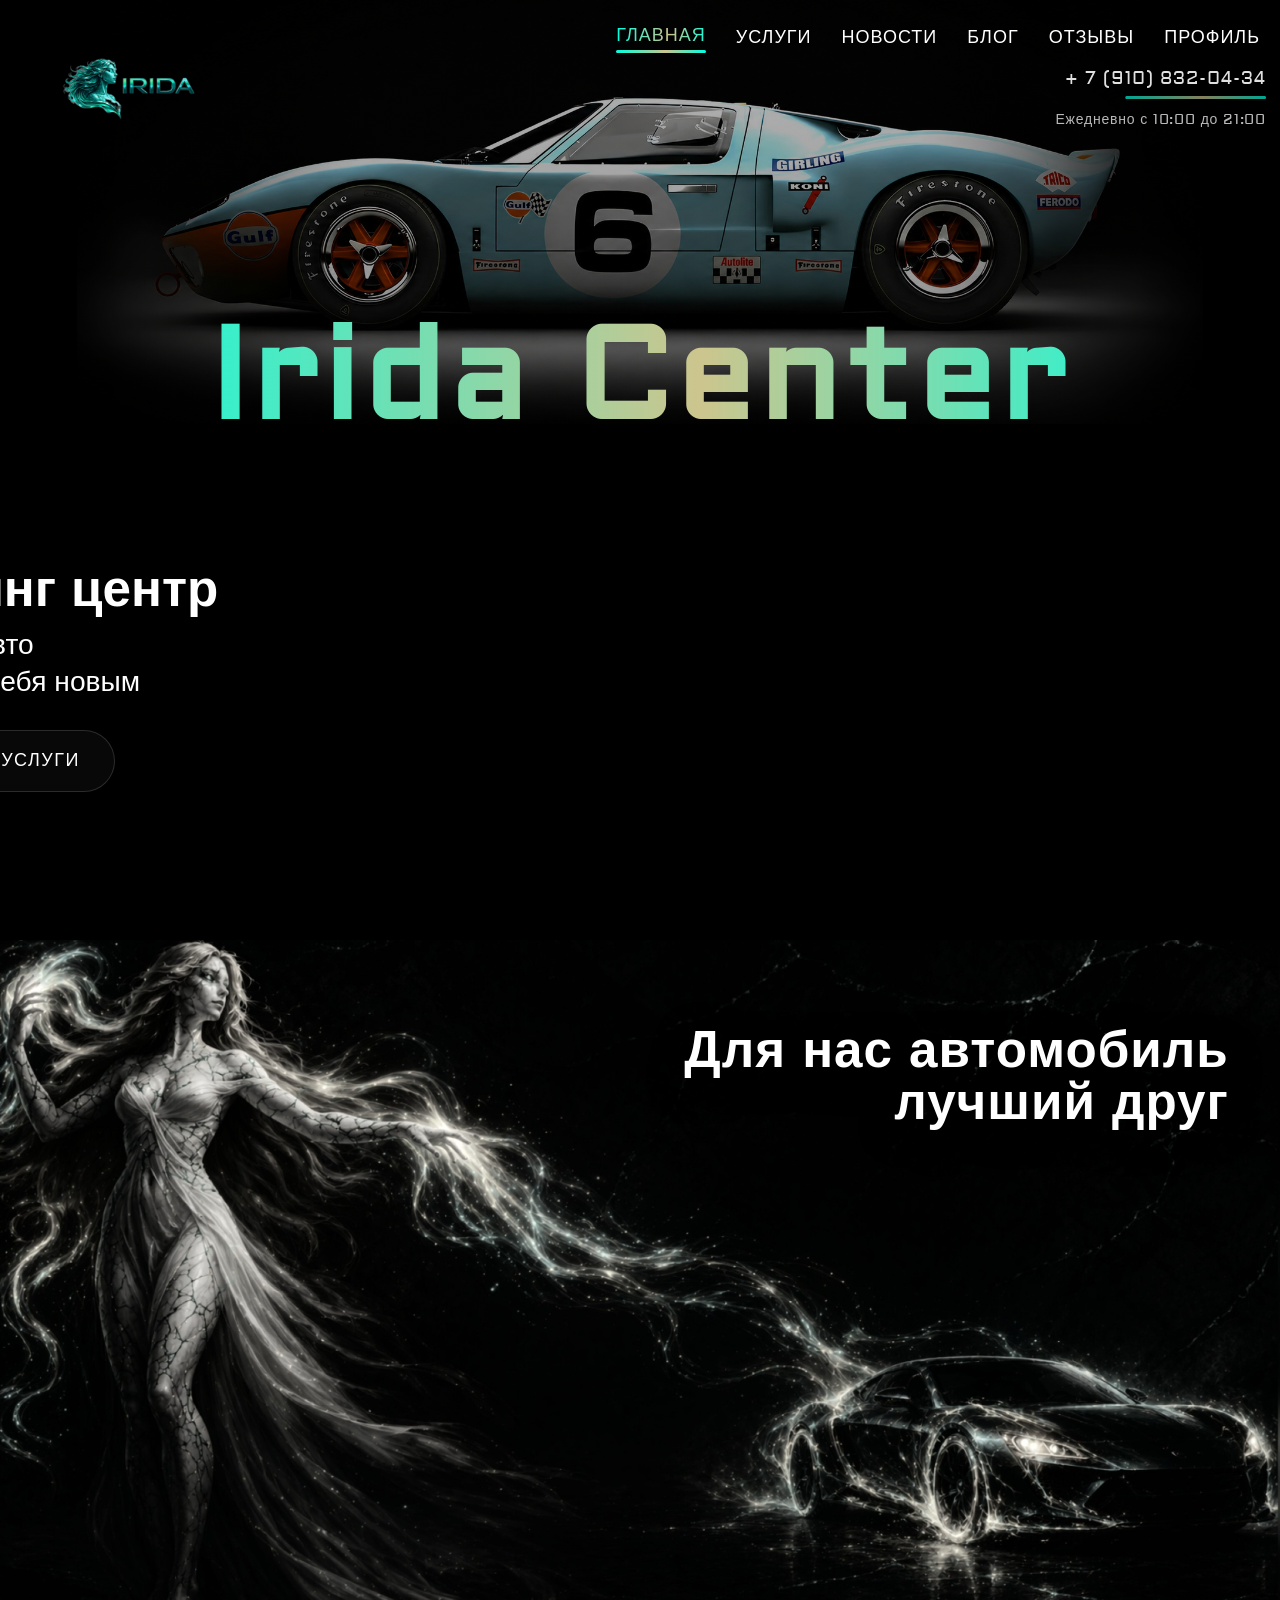
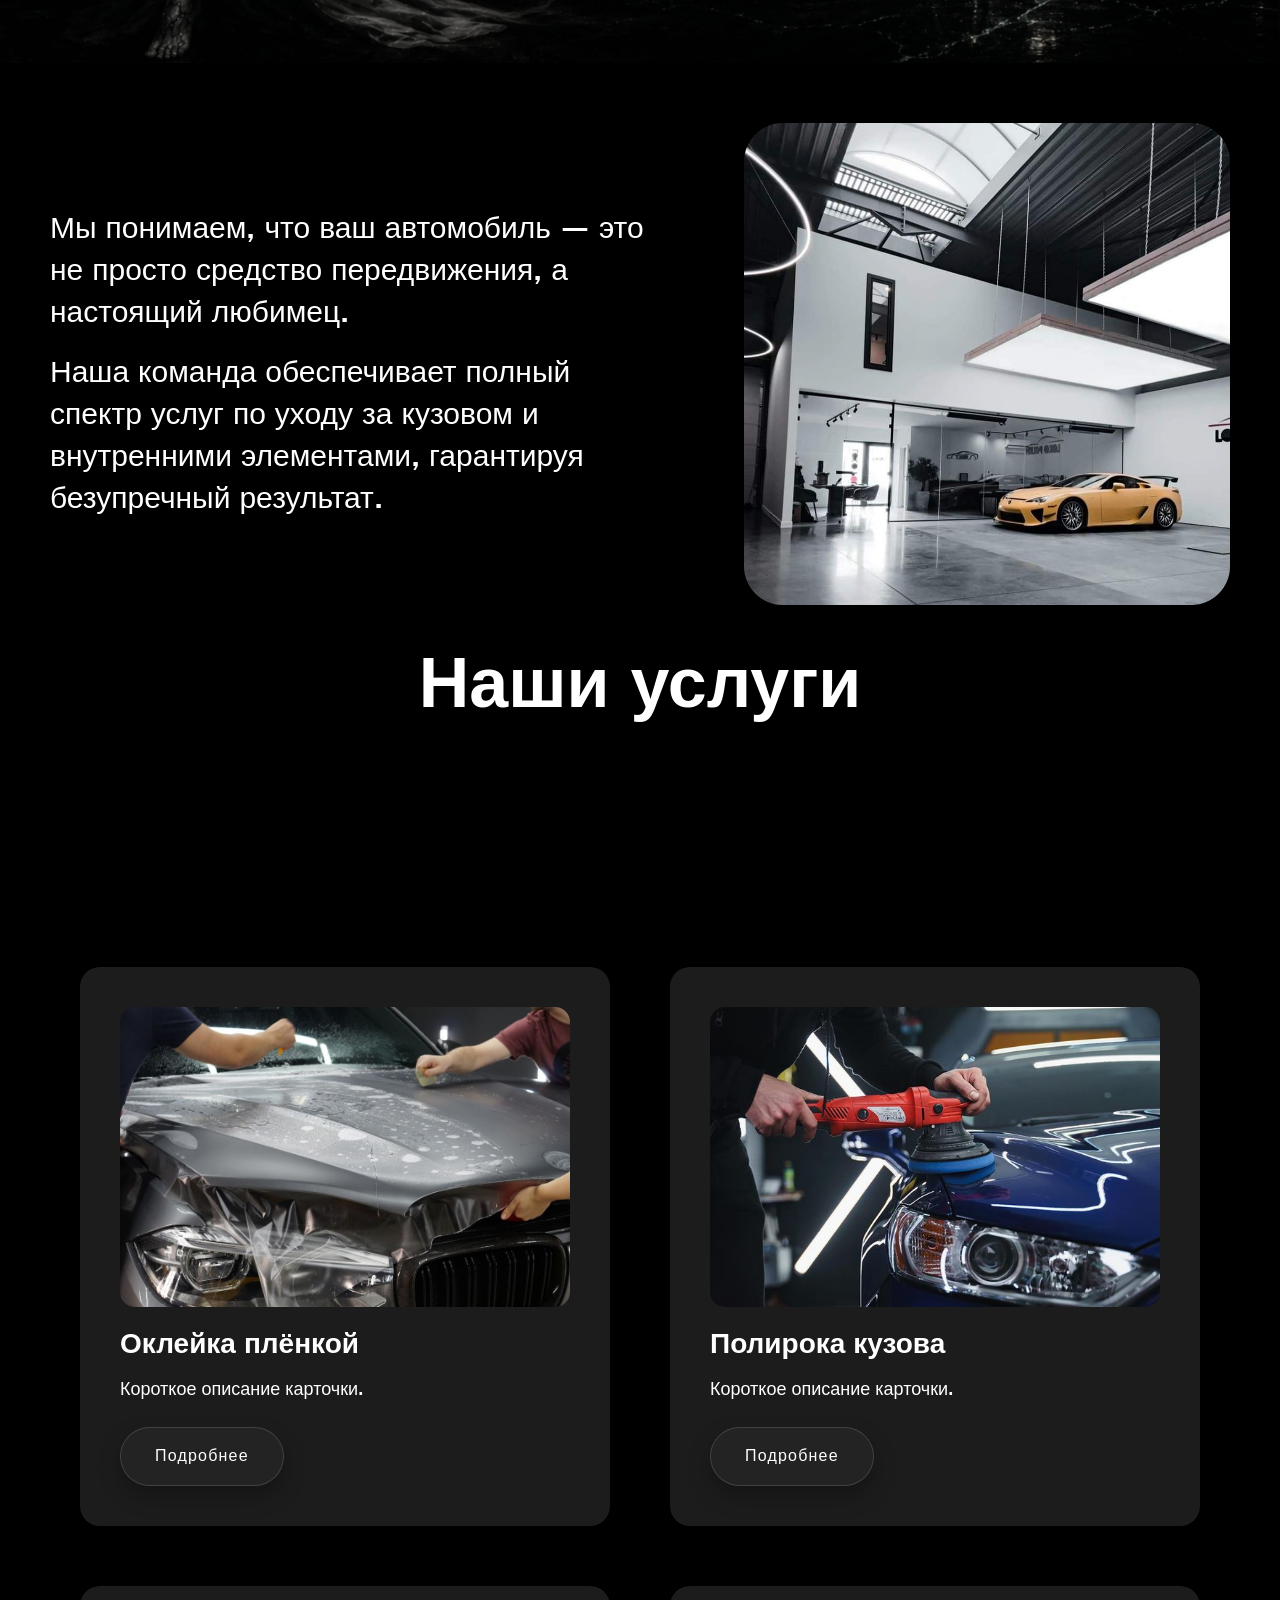
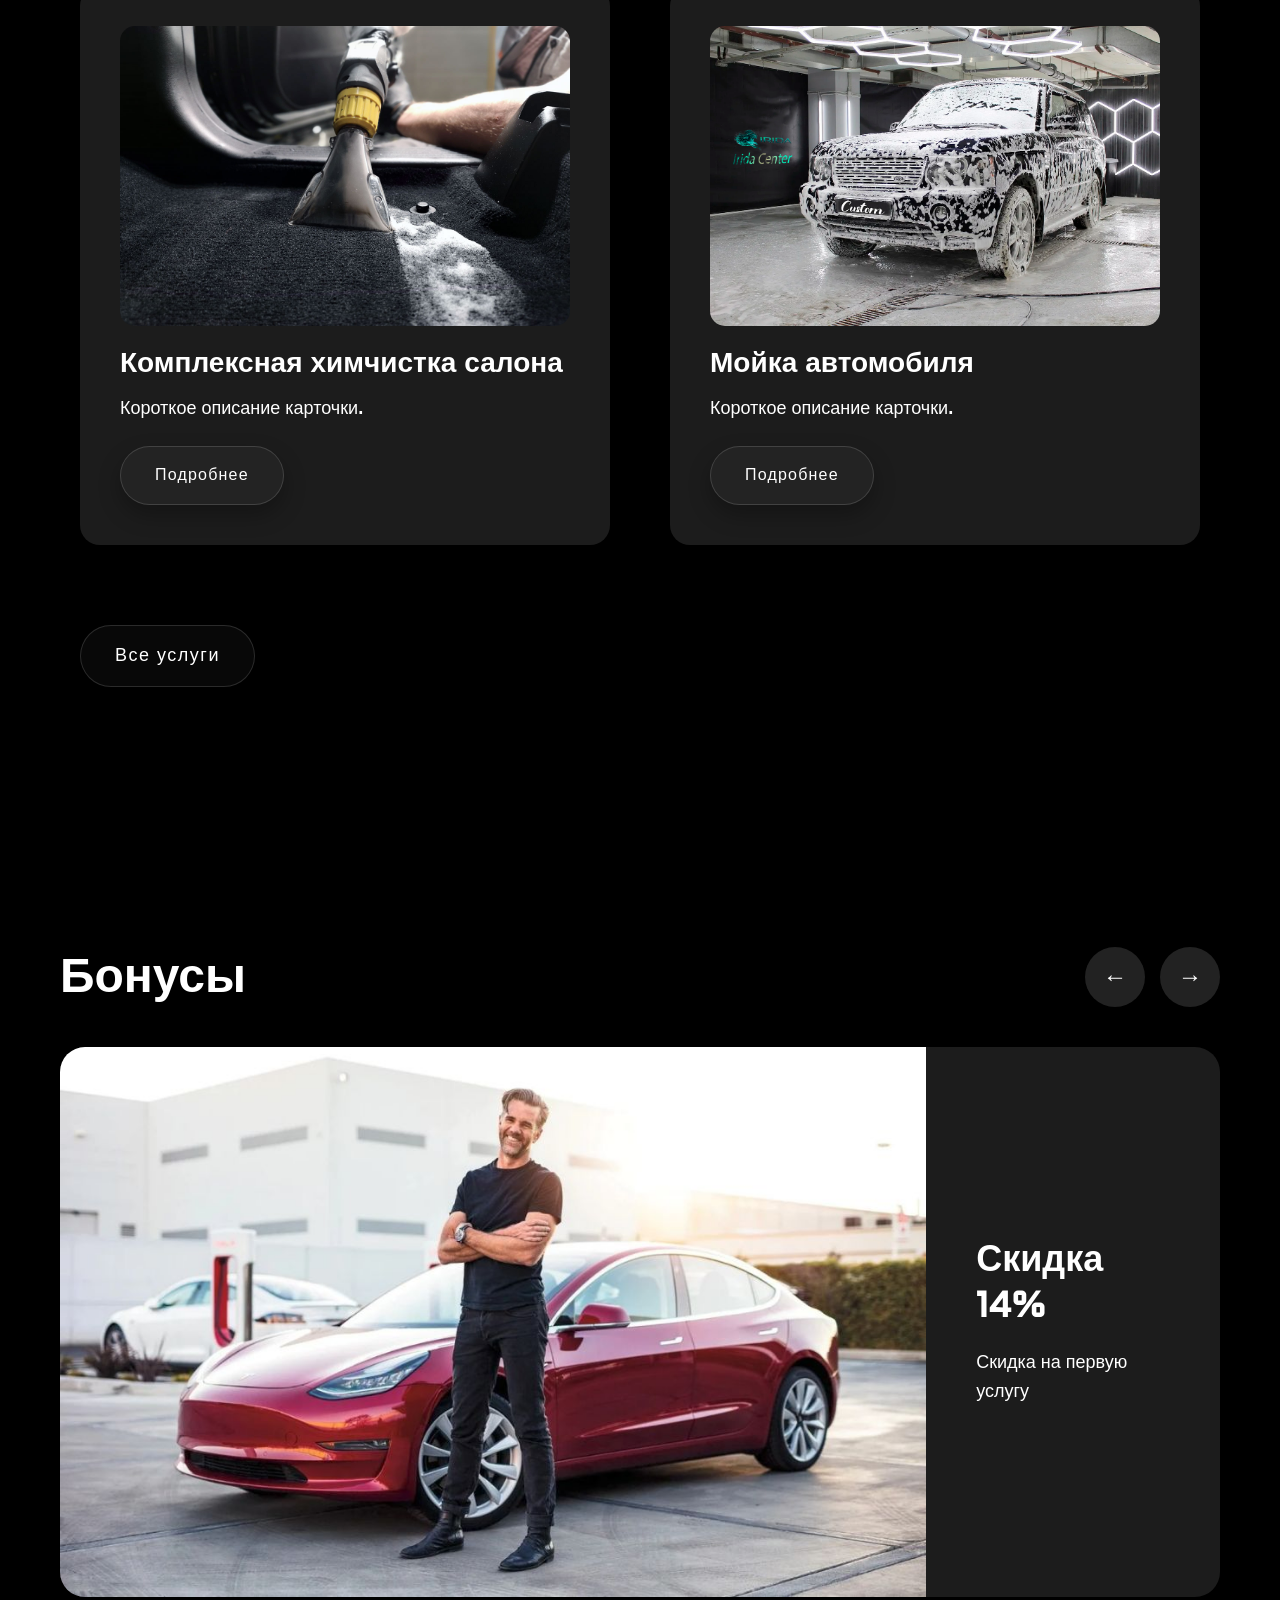
==== index.html @ 5b21e0ab "Первый комит" ====
<!DOCTYPE html>
<html lang="ru">
<head>
    <meta charset="UTF-8">
    <meta name="viewport" content="width=device-width, initial-scale=1.0">
    <title>Irida Center</title>
    <link rel="stylesheet" href="css/main.css">
</head>
<body>
    <div class="wrapper">
    <div class="Logo">
        <img src="img/Logo.png" alt="">
    </div>
    
    <header class="container">
        <div class="header-right">
            <nav>
                <ul>
                    <li class="active"><a href="#">ГЛАВНАЯ</a></li>
                    <li><a href="#">УСЛУГИ</a></li>
                    <li><a href="#">НОВОСТИ</a></li>
                    <li><a href="#">ОТЗЫВЫ</a></li>
                    <li><a href="#">ПРОФИЛЬ</a></li>
                    <li><a href="#">&#1041;&#1051;&#1054;&#1043;</a></li>
                </ul>
            </nav>
            <button class="phone-copy" type="button" data-copy="+7 (910) 832-04-34">
                + 7 (910) 832-04-34
            </button>
            <p class="work-time">Ежедневно с 10:00 до 21:00</p>
        </div>
    </header>

    <div class="hero container">
        <h1 class="hero-title">Irida Center</h1>
        <div class="hero--info">
            <h1>Детейлинг центр</h1>
            <p>даем вашему авто</p>
            <p>почувствовать себя новым</p>
            <button class="btn">ЗАПИСАТЬСЯ НА УСЛУГИ</button>
        </div>
    </div>
    
    <div class="God">
        <img src="img/God.jpg" alt="">
        <div class="god-text">
            <p>Для нас автомобиль</p>
            <p>лучший друг</p>
        </div>
    </div>

    <section class="garage_img">
        <div class="garage_text">
            <p>
                Мы понимаем, что ваш автомобиль — это не просто средство передвижения,
                а настоящий любимец.
            </p>
            <p>
                Наша команда обеспечивает полный спектр услуг по уходу за кузовом и
                внутренними элементами, гарантируя безупречный результат.
            </p>
        </div>
        <div class="garage_visual">
            <img src="img/cars.png" alt="Автомобиль в студии детейлинга">
        </div>
    </section>
    </div>
    <script>
        const phoneCopyButton = document.querySelector(".phone-copy");

        if (phoneCopyButton) {
            const phoneNumber = phoneCopyButton.dataset.copy;
            const originalLabel = phoneCopyButton.textContent.trim();

            const setCopiedState = () => {
                phoneCopyButton.classList.add("copied");
                phoneCopyButton.textContent = "Скопировано";

                window.setTimeout(() => {
                    phoneCopyButton.classList.remove("copied");
                    phoneCopyButton.textContent = originalLabel;
                }, 1400);
            };

            phoneCopyButton.addEventListener("click", async () => {
                try {
                    await navigator.clipboard.writeText(phoneNumber);
                    setCopiedState();
                } catch (error) {
                    const fallbackInput = document.createElement("input");
                    fallbackInput.value = phoneNumber;
                    document.body.appendChild(fallbackInput);
                    fallbackInput.select();
                    document.execCommand("copy");
                    fallbackInput.remove();
                    setCopiedState();
                }
            });
        }
    </script>
    <div class="info--center">
        <h1>Наши услуги</h1>
    </div>

    <section class="cards">
    <div class="card">
        <img src="img/Info/BMW-Film.jpg" alt="">
        <h3>Оклейка плёнкой</h3>
        <p>Короткое описание карточки.</p>
        <button>Подробнее</button>
    </div>

    <div class="card">
        <img src="img/Info/Polishing.jpg" alt="">
        <h3>Полирока кузова</h3>
        <p>Короткое описание карточки.</p>
        <button>Подробнее</button>
    </div>

    <div class="card">
        <img src="img/Info/Dry-cleaning.png" alt="">
        <h3>Комплексная химчистка салона</h3>
        <p>Короткое описание карточки.</p>
        <button>Подробнее</button>
    </div>

    <div class="card">
        <img src="img/Info/Car-washing.png" alt="">
        <h3>Мойка автомобиля</h3>
        <p>Короткое описание карточки.</p>
        <button>Подробнее</button>
    </div>
    <div class="bottom-btn">
        <button class="all-btn">Все услуги</button>
    </div>
    </section>
    
<!-- Контейнер с бонусами для покупателя -->
<section class="bonus-container">
    <div class="bonus-header">
        <h2>Бонусы</h2>

        <div class="slider-controls">
            <button class="slider-btn prev-btn">←</button>
            <button class="slider-btn next-btn">→</button>
        </div>
    </div>

    <div class="slider-window">
        <div class="slider-track">

            <div class="bonus-card">
                <img src="img/Bonus/Sale.jpg">

                <div class="bonus-text">
                    <h3>Скидка 14%</h3>
                    <p>Скидка на первую услугу</p>
                </div>
            </div>

            
            <div class="bonus-card">
                <img src="img/Bonus/Consultation.jpg">

                <div class="bonus-text">
                    <h3>Консультация</h3>
                    <p>Бесплатная консультация</p>
                </div>
            </div>

            
            <div class="bonus-card">
                <img src="img/Bonus/Film.jpeg">

                <div class="bonus-text">
                    <h3>Подарок</h3>
                    <p>Если производится полная оклейка авто</p>
                    <p>-химчистка салона</p>
                    <p>-нанесение керамики на плёнку</p>
                    <p>-нанесение гидрофобного покрытия на стекла</p>
                    <p>Все это бесплатно</p>
                </div>
            </div>

            
            <div class="bonus-card">
                <img src="img/bonus4.jpg">

                <div class="bonus-text">
                    <h3>VIP</h3>
                    <p>Особые условия обслуживания</p>
                </div>
            </div>

        </div>
    </div>
</section>



<script src="js/script.js"></script>

</body>

</html>
---- css/main.css ----
@import url('https://fonts.googleapis.com/css2?family=Days+One&display=swap');
@import url('https://fonts.googleapis.com/css2?family=Aldrich&family=Days+One&display=swap');
* {
    margin: 0;
    padding: 0;
}

body {
    background-color: #000;
    color: #fff;
    font-family: 'Aldrich', sans-serif;
    font-weight: 400;
}

a {
    text-decoration: none;
}

img {
    display: block;
    max-width: 100%;
}

.container {
    width: min(1280px, calc(100% - 80px));
    margin: 0 auto;
}

.wrapper {
    position: relative;
    min-height: 100vh;
    background-color: #000;
    overflow: hidden;
}

.wrapper::before {
    content: "";
    position: absolute;
    top: 0;
    left: 0;
    right: 0;
    height: clamp(540px, 68vw, 860px);
    z-index: 0;
    pointer-events: none;
    background:
        linear-gradient(180deg, rgba(0, 0, 0, 0.12) 0%, rgba(0, 0, 0, 0.42) 72%, rgba(0, 0, 0, 0.92) 100%),
        linear-gradient(90deg, rgba(0, 0, 0, 0.65) 0%, rgba(0, 0, 0, 0.18) 28%, rgba(0, 0, 0, 0.18) 72%, rgba(0, 0, 0, 0.7) 100%),
        url("../img/Ford.png") center -74px / 88% auto no-repeat;
    -webkit-mask-image: radial-gradient(ellipse 82% 78% at 50% 30%, #000 58%, rgba(0, 0, 0, 0.94) 68%, rgba(0, 0, 0, 0.6) 80%, rgba(0, 0, 0, 0.15) 92%, transparent 100%);
    mask-image: radial-gradient(ellipse 82% 78% at 50% 30%, #000 58%, rgba(0, 0, 0, 0.94) 68%, rgba(0, 0, 0, 0.6) 80%, rgba(0, 0, 0, 0.15) 92%, transparent 100%);
    -webkit-mask-repeat: no-repeat;
    mask-repeat: no-repeat;
    -webkit-mask-size: 100% 100%;
    mask-size: 100% 100%;
}

.wrapper > * {
    position: relative;
    z-index: 1;
}

header {
    position: absolute;
    top: 28px;
    left: 50%;
    z-index: 2;
    width: min(1280px, calc(100% - 80px));
    transform: translateX(-50%);
    display: flex;
    justify-content: flex-end;
    margin-top: 0;
    padding: 0;
}

.header-right {
    display: flex;
    flex-direction: column;
    align-items: flex-end;
    gap: 12px;
    width: fit-content;
    max-width: min(100%, 820px);
    margin-left: auto;
    padding-right: 14px;
}

nav {
    width: auto;
    display: flex;
    justify-content: flex-end;
}

nav ul {
    display: flex;
    list-style: none;
    gap: 24px;
    justify-content: flex-end;
}

nav ul li:nth-child(4) {
    order: 5;
}

nav ul li:nth-child(5) {
    order: 6;
}

nav ul li:nth-child(6) {
    order: 4;
}

nav a {
    position: relative;
    display: inline-block;
    color: #ffffff;
    padding: 0 6px 8px 0;
    font-family: 'Aldrich', sans-serif;
    font-size: 18px;
    font-weight: 400;
    line-height: 1;
    letter-spacing: 1px;
    transition: transform 0.3s ease;
}

nav a::after {
    content: "";
    position: absolute;
    left: 0;
    bottom: 0;
    width: calc(100% - 6px);
    height: 3px;
    border-radius: 999px;
    background: linear-gradient(90deg, #00FFE2 0%, #CDC58D 55%, #00FFE2 100%);
    opacity: 0;
    transform: scaleX(0);
    transform-origin: left center;
    transition: transform 0.3s ease, opacity 0.3s ease;
}

nav a:hover,
nav a:focus-visible,
nav .active a {
    background: linear-gradient(90deg, #00FFE2 0%, #CDC58D 55%, #00FFE2 100%);
    background-clip: text;
    -webkit-background-clip: text;
    -webkit-text-fill-color: transparent;
    transform: translateY(-2px);
}

nav a:hover::after,
nav a:focus-visible::after,
nav .active a::after {
    opacity: 1;
    transform: scaleX(1);
}

.phone-copy {
    align-self: flex-end;
    position: relative;
    border: 0;
    padding: 0 0 8px;
    background: transparent;
    color: rgba(255, 255, 255, 0.88);
    font-family: 'Aldrich', sans-serif;
    font-size: 18px;
    letter-spacing: 1px;
    white-space: nowrap;
    cursor: pointer;
    transition: transform 0.25s ease;
}

.phone-copy::after {
    content: "";
    position: absolute;
    left: 0;
    right: 0;
    bottom: 0;
    height: 3px;
    border-radius: 999px;
    background: linear-gradient(90deg, #00FFE2 0%, #CDC58D 55%, #00FFE2 100%);
    opacity: 0.65;
    transform: scaleX(0.7);
    transform-origin: right center;
    transition: transform 0.25s ease, opacity 0.25s ease;
}

.phone-copy:hover,
.phone-copy:focus-visible,
.phone-copy.copied {
    background: linear-gradient(90deg, #00FFE2 0%, #CDC58D 55%, #00FFE2 100%);
    background-clip: text;
    -webkit-background-clip: text;
    -webkit-text-fill-color: transparent;
    transform: translateY(-2px);
}

.phone-copy:hover::after,
.phone-copy:focus-visible::after,
.phone-copy.copied::after {
    opacity: 1;
    transform: scaleX(1);
}

.work-time {
    align-self: flex-end;
    color: rgba(255, 255, 255, 0.72);
    font-size: 14px;
    letter-spacing: 0.8px;
}


.hero{
    color:white;
    width: min(1280px, calc(100% - 80px));
    min-height: clamp(560px, 70vw, 790px);
    margin: 0 auto;
    padding-top: clamp(170px, 18vw, 220px);
    padding-bottom: clamp(90px, 10vw, 140px);
    box-sizing: border-box;
    font-size: 30px;
}

.hero-title {
    font-family: 'Aldrich', sans-serif;
    width: 100%;
    margin: 0 auto 40px;
    text-align: center;
    font-size: clamp(72px, 10vw, 140px);
    line-height: 0.9;
    letter-spacing: 6px;
    background: linear-gradient(90deg, #00FFE2 0%, #CDC58D 55%, #00FFE2 100%);
    -webkit-background-clip: text;
    -webkit-text-fill-color: transparent;
}

.hero--info {
    max-width: 620px;
    margin-left: -250px;
    margin-top: 128px;
}

.hero--info h1 {
    font-size: clamp(34px, 4vw, 56px);
    line-height: 1;
    margin-bottom: 12px;
}

.hero--info p {
    font-size: clamp(18px, 2.2vw, 30px);
    line-height: 1.3;
}

.btn {
    position: relative;
    display: inline-flex;
    align-items: center;
    justify-content: center;
    margin-top: 28px;
    padding: 18px 34px;
    border: 1px solid rgba(255, 255, 255, 0.14);
    border-radius: 999px;
    background: rgba(255, 255, 255, 0.03);
    color: #ffffff;
    font-family: 'Aldrich', sans-serif;
    font-size: 18px;
    letter-spacing: 1.5px;
    cursor: pointer;
    overflow: hidden;
    box-shadow:
        0 10px 22px rgba(0, 0, 0, 0.28);
    transition:
        transform 0.25s ease,
        box-shadow 0.25s ease,
        background-color 0.25s ease;
}

.btn::after {
    content: "";
    position: absolute;
    left: 28px;
    right: 28px;
    bottom: 10px;
    height: 3px;
    border-radius: 999px;
    background: linear-gradient(90deg, #00FFE2 0%, #CDC58D 55%, #00FFE2 100%);
    opacity: 0;
    transform: scaleX(0);
    transform-origin: left center;
    transition: transform 0.25s ease, opacity 0.25s ease;
}

.btn:hover,
.btn:focus-visible {
    transform: translateY(-3px);
    background: rgba(255, 255, 255, 0.05);
    background-image: linear-gradient(90deg, #00FFE2 0%, #CDC58D 55%, #00FFE2 100%);
    background-clip: text;
    -webkit-background-clip: text;
    -webkit-text-fill-color: transparent;
    box-shadow:
        0 14px 28px rgba(0, 0, 0, 0.36);
}

.btn:hover::after,
.btn:focus-visible::after {
    opacity: 1;
    transform: scaleX(1);
}

.btn:active {
    transform: translateY(-1px);
}

.garage_img{
    display: flex;
    justify-content: space-between;
    align-items: center;
    gap: 40px;
    width: 100%;
    padding: 60px 50px 0 50px;
    box-sizing: border-box;
}

.garage_text {
    max-width: 620px;
    color: #ffffff;
    font-size: 30px;
    line-height: 1.4;
}

.garage_text p + p {
    margin-top: 18px;
}

.garage_visual {
    display: flex;
    justify-content: flex-end;
    flex: 0 0 auto;
}

.garage_visual img {
    width: min(520px, 38vw);
    height: auto;
}

.Logo {
    position: absolute;
    top: 28px;
    left: 40px;
    z-index: 2;
    width: clamp(120px, 14vw, 220px);
}

.God {
    position: relative;
    margin-top: 20px;
}

.God img {
    width: 100%;
    height: auto;
}

.god-text {
    position: absolute;
    top: 12%;
    right: clamp(24px, 4vw, 70px);
    z-index: 2;
    text-align: right;
    color: #ffffff;
    letter-spacing: 1px;
    text-shadow: 0 10px 35px rgba(0, 0, 0, 0.7);
}

.god-text p {
    font-size: clamp(34px, 4vw, 56px);
    font-weight: 700;
    line-height: 1;
}

.work-time {
    font-weight: 400;
}

@media (max-width: 1024px) {
    .container,
    header,
    .hero {
        width: min(1280px, calc(100% - 60px));
    }

    .garage_text {
        font-size: 24px;
    }

    .garage_visual img {
        width: min(460px, 40vw);
    }
}

@media (max-width: 820px) {
    .container,
    header,
    .hero {
        width: calc(100% - 40px);
    }

    .wrapper::before {
        height: 560px;
        background:
            linear-gradient(180deg, rgba(0, 0, 0, 0.14) 0%, rgba(0, 0, 0, 0.48) 72%, rgba(0, 0, 0, 0.96) 100%),
            linear-gradient(90deg, rgba(0, 0, 0, 0.72) 0%, rgba(0, 0, 0, 0.28) 28%, rgba(0, 0, 0, 0.28) 72%, rgba(0, 0, 0, 0.76) 100%),
            url("../img/Ford.jpg") center 10px / 128% auto no-repeat;
    }

    .Logo {
        top: 18px;
        left: 20px;
        width: 140px;
    }

    header {
        top: 24px;
    }

    nav ul {
        flex-wrap: wrap;
        gap: 12px 16px;
        justify-content: flex-end;
    }

    nav a,
    .phone-copy {
        font-size: 14px;
    }

    .header-right {
        width: min(100%, 420px);
    }

    .hero {
        min-height: 500px;
        padding-top: 150px;
        padding-bottom: 70px;
        font-size: 20px;
    }

    .hero-title {
        margin-bottom: 24px;
        font-size: clamp(44px, 12vw, 82px);
        letter-spacing: 3px;
    }

    .hero--info {
        max-width: 100%;
        margin-left: 0;
        margin-top: 28px;
    }

    .btn {
        font-size: 16px;
        padding: 16px 28px;
    }

    .God {
        margin-top: 10px;
    }

    .god-text {
        top: 10%;
        right: 20px;
        font-size: clamp(18px, 5vw, 32px);
    }

    .garage_img{
        flex-direction: column;
        align-items: flex-start;
        gap: 28px;
        padding: 50px 20px 0 20px;
    }

    .garage_text {
        max-width: 100%;
        font-size: 20px;
    }

    .garage_visual {
        width: 100%;
        justify-content: center;
    }

    .garage_visual img {
        width: min(420px, 100%);
    }
}

@media (max-width: 480px) {
    .wrapper::before {
        height: 460px;
        background:
            linear-gradient(180deg, rgba(0, 0, 0, 0.16) 0%, rgba(0, 0, 0, 0.52) 72%, rgba(0, 0, 0, 0.98) 100%),
            linear-gradient(90deg, rgba(0, 0, 0, 0.76) 0%, rgba(0, 0, 0, 0.34) 28%, rgba(0, 0, 0, 0.34) 72%, rgba(0, 0, 0, 0.8) 100%),
            url("../img/Ford.jpg") center 24px / 165% auto no-repeat;
    }

    .Logo {
        width: 118px;
    }

    nav ul {
        gap: 10px 12px;
    }

    nav a,
    .phone-copy {
        font-size: 12px;
        letter-spacing: 0.5px;
    }

    .header-right {
        width: min(100%, 300px);
        gap: 10px;
    }

    .hero {
        padding-top: 135px;
        min-height: 440px;
    }

    .hero-title {
        font-size: clamp(36px, 14vw, 58px);
        letter-spacing: 2px;
    }

    .btn {
        width: 100%;
        max-width: 320px;
        font-size: 14px;
    }

    .garage_text {
        font-size: 18px;
    }
}

.info--center h1{
    display: flex;
    justify-content: center; 
    align-items: center;     
    height: 18vh;           
    font-size: 70px;
}

.cards {
    display: grid;
    grid-template-columns: repeat(2, 1fr);
    gap: 60px;
    max-width: 1800px; 
    margin: 120px auto;
    padding: 80px;     
}

.card {
    background: #1c1c1c;
    border-radius: 20px;
    padding: 40px;     
    transition: all 0.3s ease; 
}

.card:hover {
    transform: translateY(-10px) scale(1.03); 
    box-shadow: 0 20px 40px rgba(0, 0, 0, 0.5); 
}

.card img {
    width: 100%;
    height: 300px;     
    object-fit: cover;
    border-radius: 15px;
    transition: 0.3s;
}

.card:hover img {
    transform: scale(1.05); 
}

.card h3 {
    font-size: 28px;
    margin-top: 20px;
}

.card p {
    font-size: 18px;
    margin: 15px 0 25px;
}

.card button {
    position: relative;
    display: inline-flex;
    align-items: center;
    justify-content: center;
    padding: 18px 34px;
    border: 1px solid rgba(255, 255, 255, 0.14);
    border-radius: 999px;
    background: rgba(255, 255, 255, 0.03);
    color: #ffffff;
    font-family: 'Aldrich', sans-serif;
    font-size: 16px;
    letter-spacing: 1.2px;
    cursor: pointer;
    overflow: hidden;
    box-shadow: 0 10px 22px rgba(0, 0, 0, 0.28);
    transition:
        transform 0.25s ease,
        box-shadow 0.25s ease,
        background-color 0.25s ease;
}

.card button::after,
.all-btn::after {
    content: "";
    position: absolute;
    left: 28px;
    right: 28px;
    bottom: 10px;
    height: 3px;
    border-radius: 999px;
    background: linear-gradient(90deg, #00FFE2 0%, #CDC58D 55%, #00FFE2 100%);
    opacity: 0;
    transform: scaleX(0);
    transform-origin: left center;
    transition: transform 0.25s ease, opacity 0.25s ease;
}

.bottom-btn {
    grid-column: 1 / -1; 
    display: flex;
    justify-content: flex-start; 
    margin-top: 20px;
}

.all-btn {
    position: relative;
    display: inline-flex;
    align-items: center;
    justify-content: center;
    padding: 18px 34px;
    border: 1px solid rgba(255, 255, 255, 0.14);
    border-radius: 999px;
    background: rgba(255, 255, 255, 0.03);
    color: #ffffff;
    font-family: 'Aldrich', sans-serif;
    font-size: 18px;
    letter-spacing: 1.5px;
    cursor: pointer;
    overflow: hidden;
    box-shadow: 0 10px 22px rgba(0, 0, 0, 0.28);
    transition:
        transform 0.25s ease,
        box-shadow 0.25s ease,
        background-color 0.25s ease;
}

.card button:hover,
.card button:focus-visible,
.all-btn:hover,
.all-btn:focus-visible {
    transform: translateY(-3px);
    background: rgba(255, 255, 255, 0.05);
    background-image: linear-gradient(90deg, #00FFE2 0%, #CDC58D 55%, #00FFE2 100%);
    background-clip: text;
    -webkit-background-clip: text;
    -webkit-text-fill-color: transparent;
    box-shadow: 0 14px 28px rgba(0, 0, 0, 0.36);
}

.card button:hover::after,
.card button:focus-visible::after,
.all-btn:hover::after,
.all-btn:focus-visible::after {
    opacity: 1;
    transform: scaleX(1);
}

.card button:active,
.all-btn:active {
    transform: translateY(-1px);
}


/* Контейнер с бонусами для покупателя */
.bonus-container {
    max-width: 1600px;
    margin: 120px auto;
    padding: 60px;
    border-radius: 30px;
}

.bonus-header {
    display: flex;
    justify-content: space-between;
    align-items: center;
    margin-bottom: 40px;
}

.bonus-header h2 {
    font-size: 48px;
    color: white;
}

.slider-controls {
    display: flex;
    gap: 15px;
}

.slider-window {
    overflow: hidden;
    width: 100%;
}

.slider-track {
    display: flex;
    transition: transform 0.5s ease;
}

.bonus-card {
    min-width: 100%;
    height: 550px;
    display: flex;
    border-radius: 25px;
    overflow: hidden;
    background: #1c1c1c;
}

.bonus-card img {
    width: 75%;
    height: 100%;
    object-fit: cover;
}

.bonus-text {
    width: 25%;
    padding: 50px;
    display: flex;
    flex-direction: column;
    justify-content: center;
    color: white;
}

.bonus-text h3 {
    font-size: 36px;
    margin-bottom: 20px;
}

.bonus-text p {
    font-size: 18px;
    line-height: 1.6;
}

.slider-btn {
    position: relative;
    width: 60px;
    height: 60px;
    border-radius: 50%;
    border: none;
    background: #222;
    color: white;
    font-size: 24px;
    cursor: pointer;
    transition: 0.3s ease;
}

.slider-btn:hover,
.slider-btn:focus-visible {
    transform: translateY(-3px);
    background: rgba(255, 255, 255, 0.05);
    background-image: linear-gradient(90deg, #00FFE2 0%, #CDC58D 55%, #00FFE2 100%);
    background-clip: text;
    -webkit-background-clip: text;
    -webkit-text-fill-color: transparent;
    box-shadow: 0 14px 28px rgba(0, 0, 0, 0.36);
}

.slider-btn::after {
    content: "";
    position: absolute;
    left: 14px;
    right: 14px;
    bottom: 10px;
    height: 3px;
    border-radius: 999px;
    background: linear-gradient(90deg, #00FFE2 0%, #CDC58D 55%, #00FFE2 100%);
    opacity: 0;
    transform-origin: left center;
    transition: transform 0.25s ease, opacity 0.25s ease;
}

.slider-btn:hover::after,
.slider-btn:focus-visible::after {
    opacity: 1;
    transform: scaleX(1);
}

.slider-btn:active {
    transform: translateY(-1px);
}
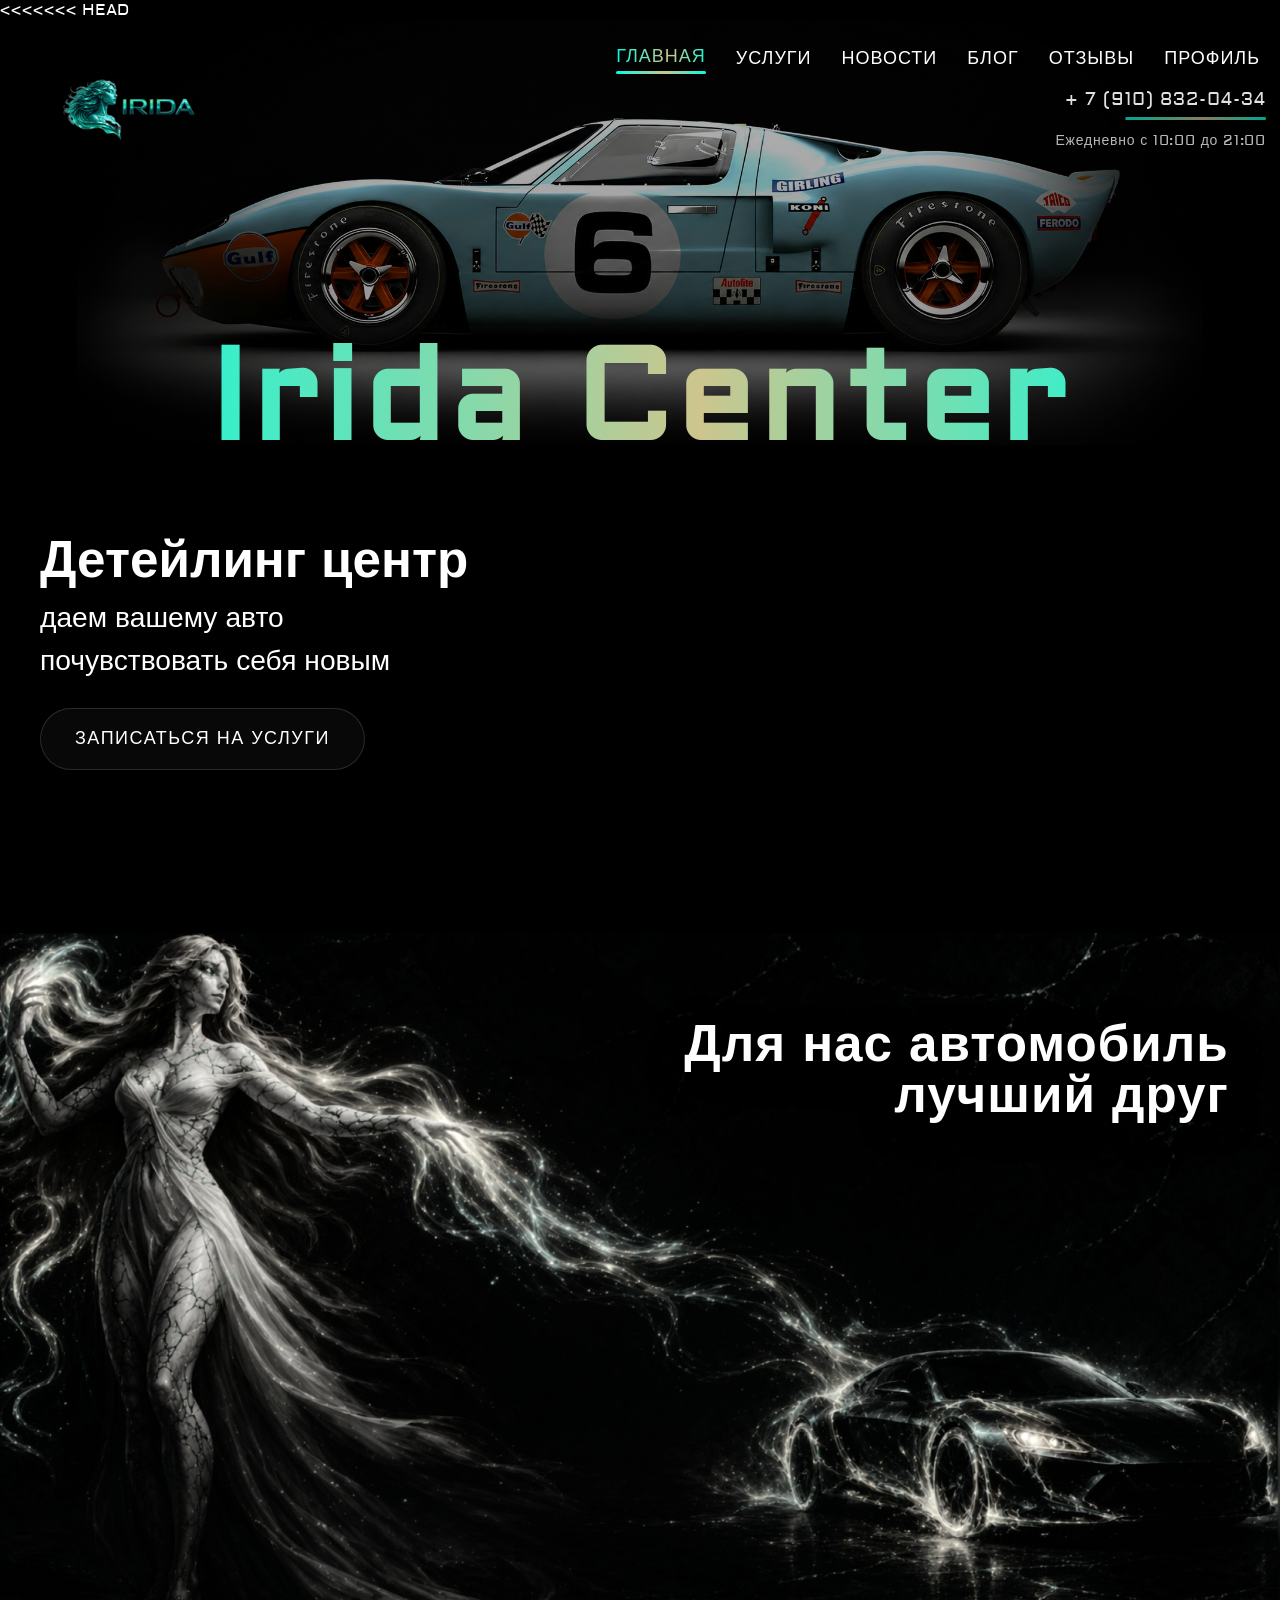
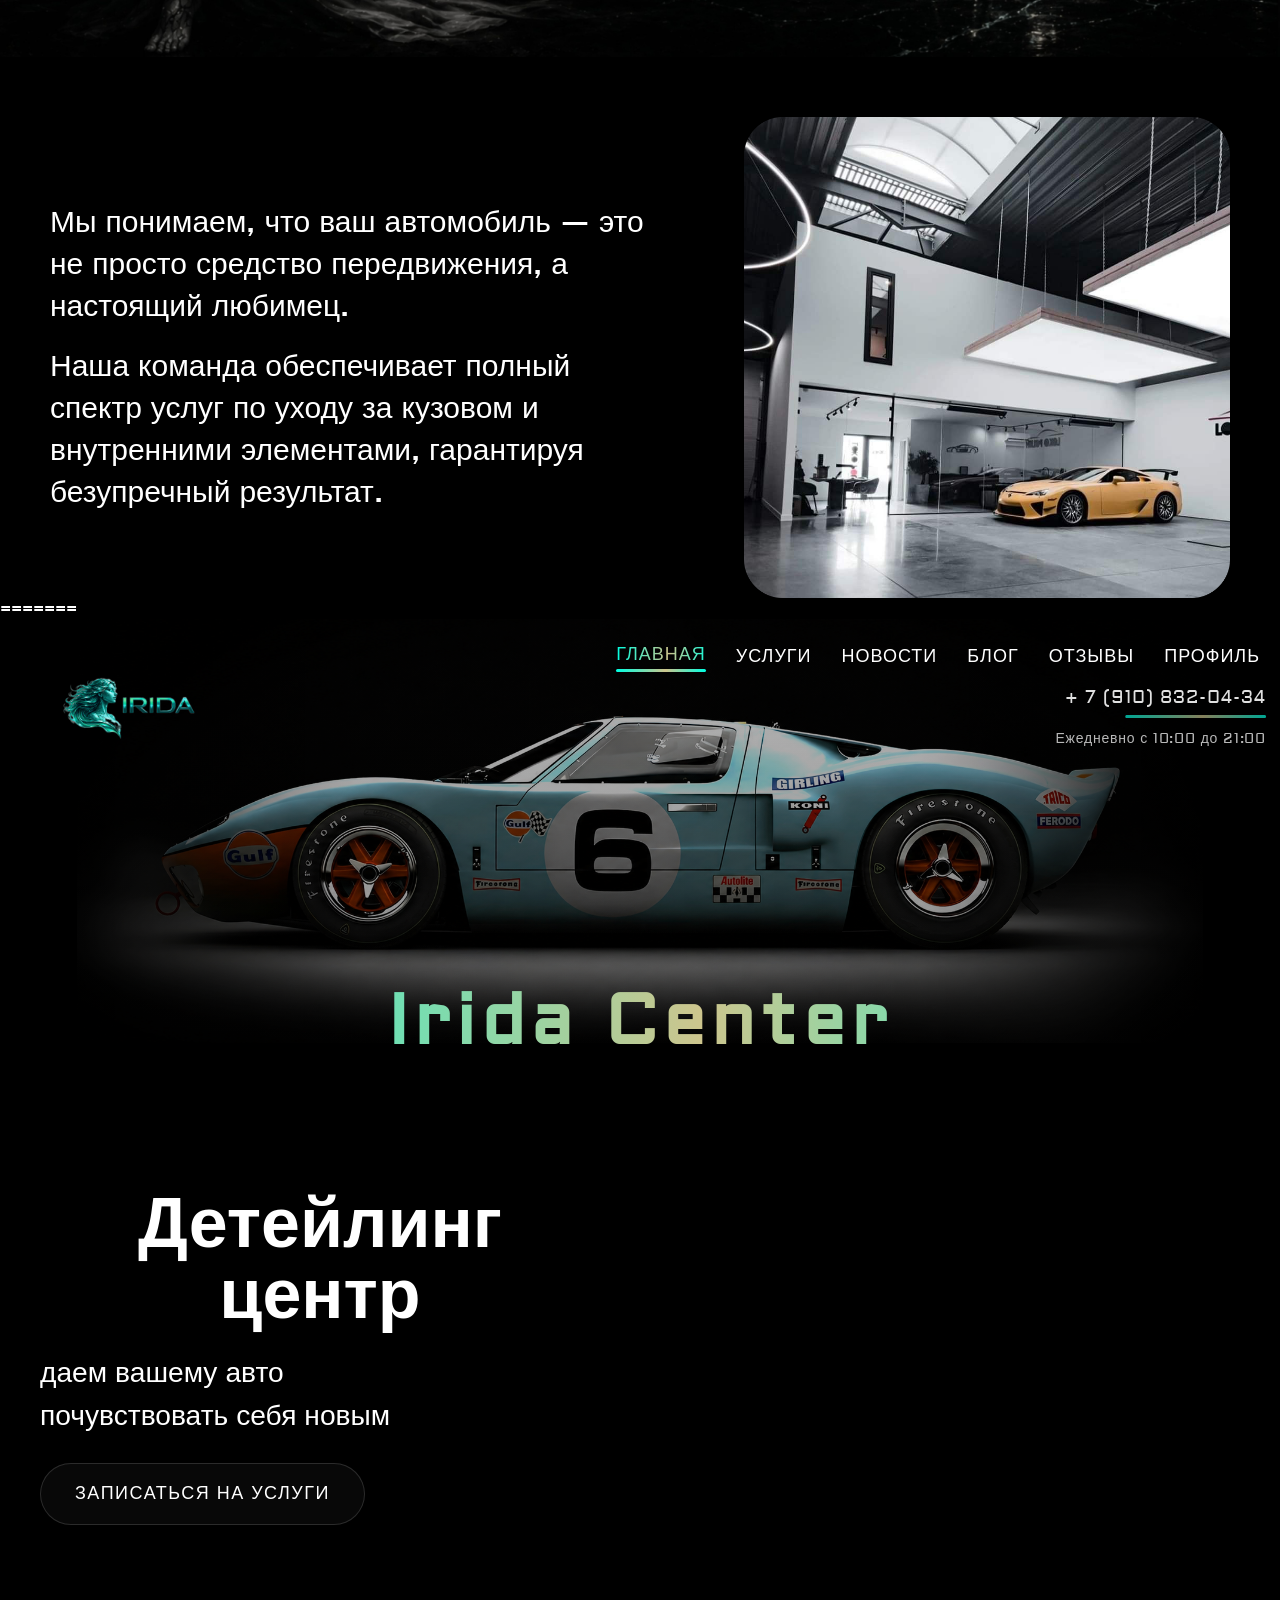
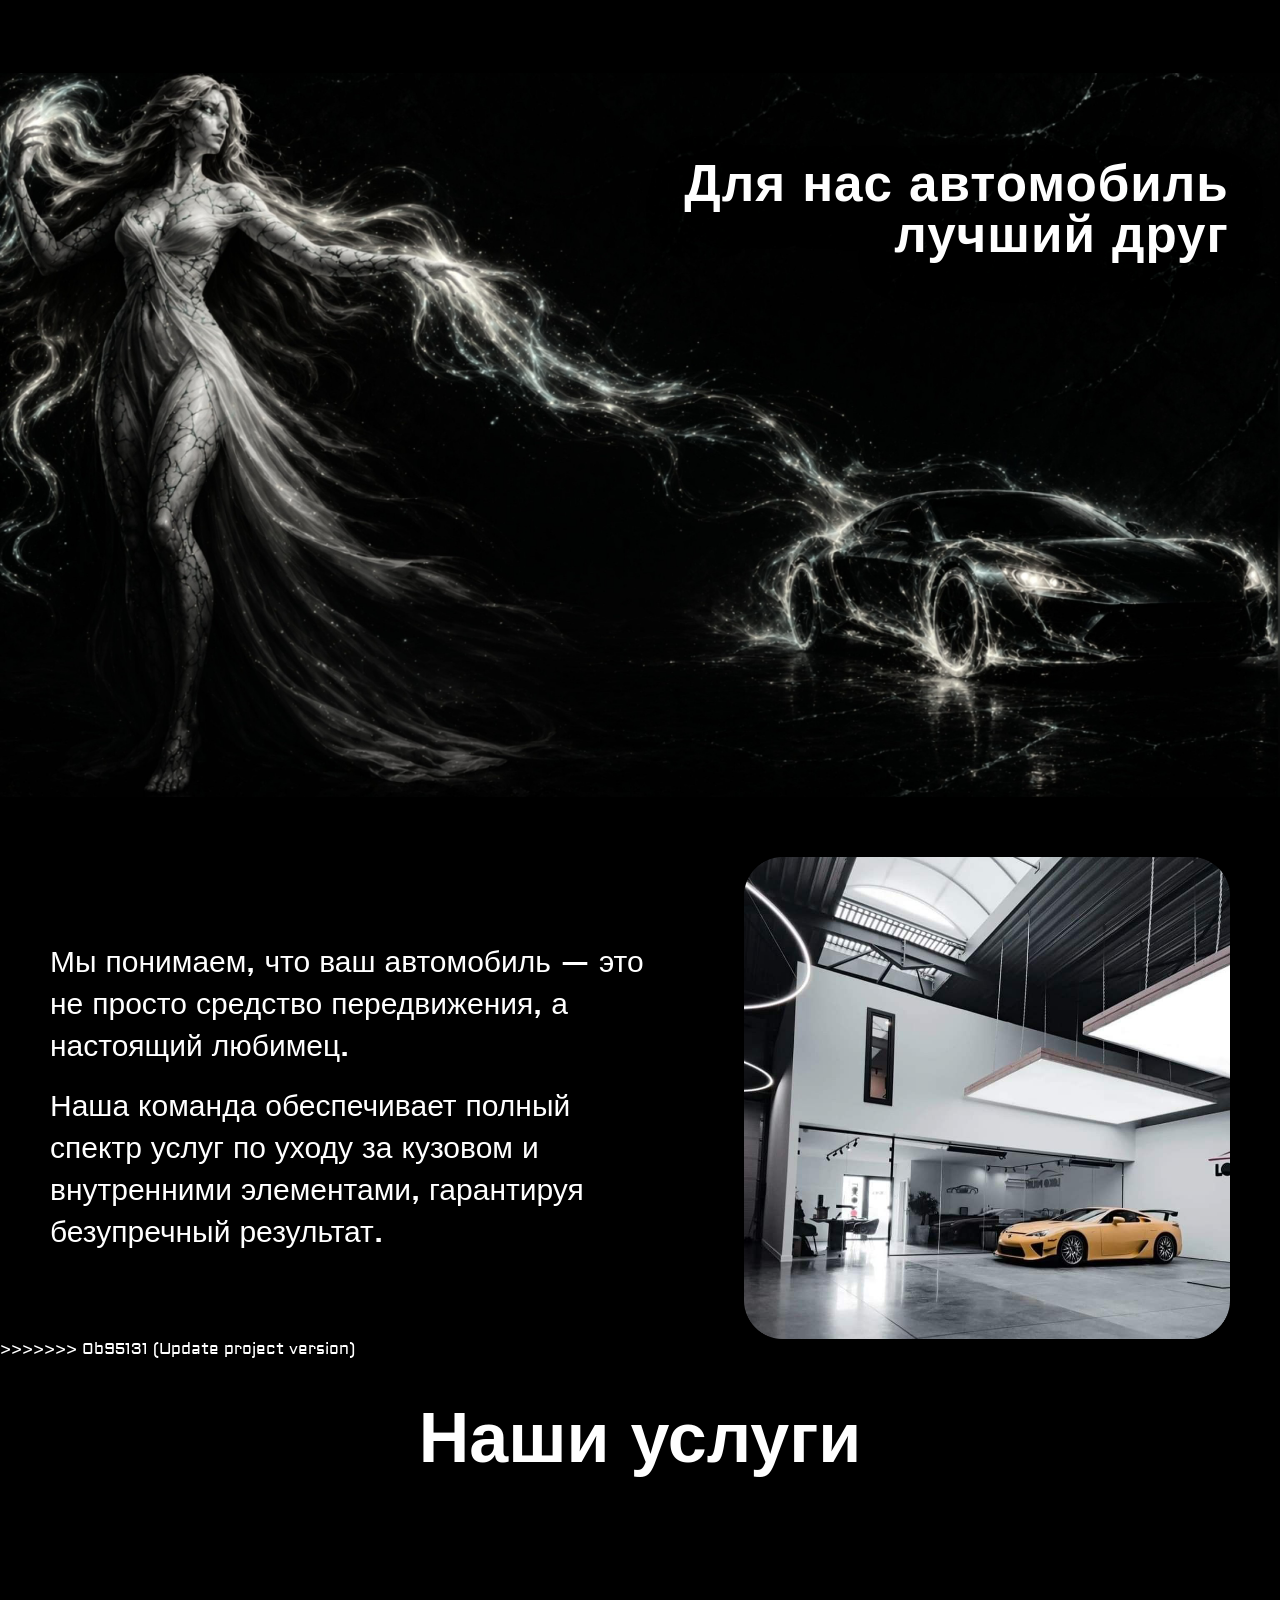
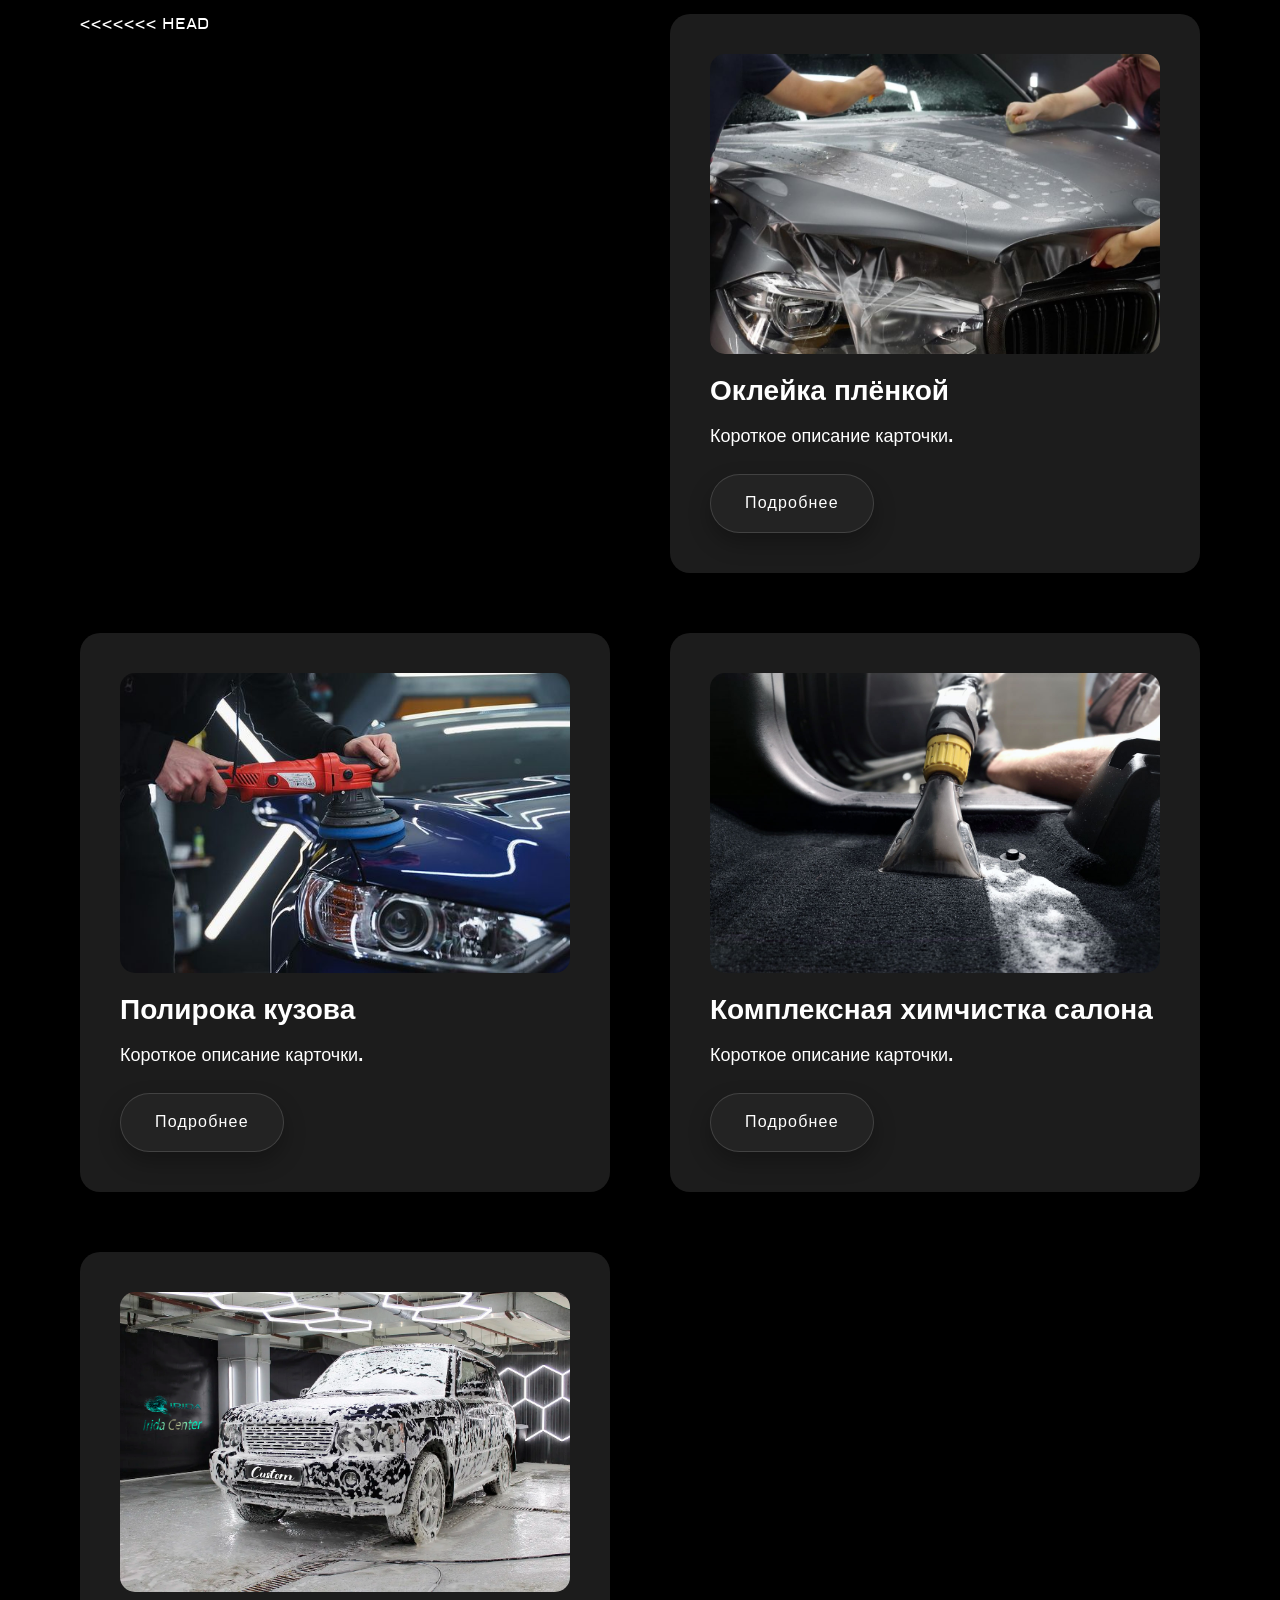
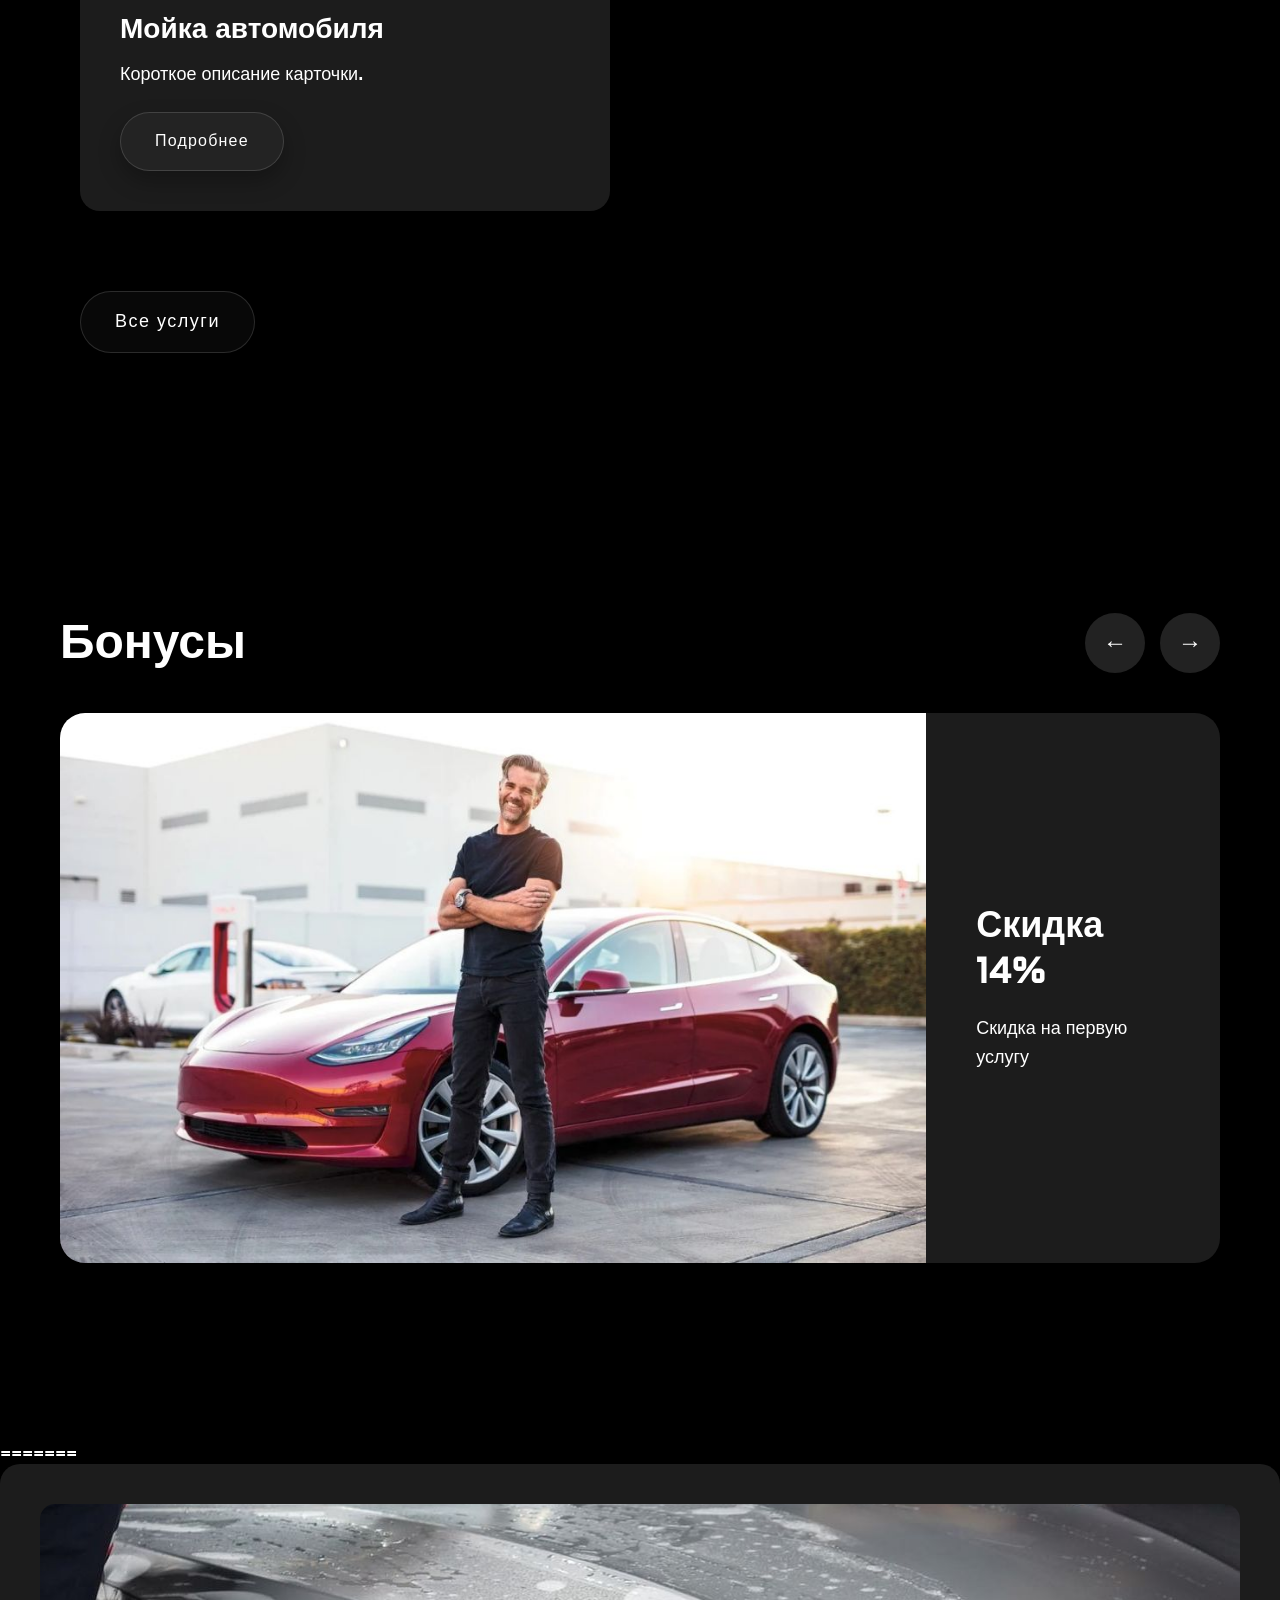
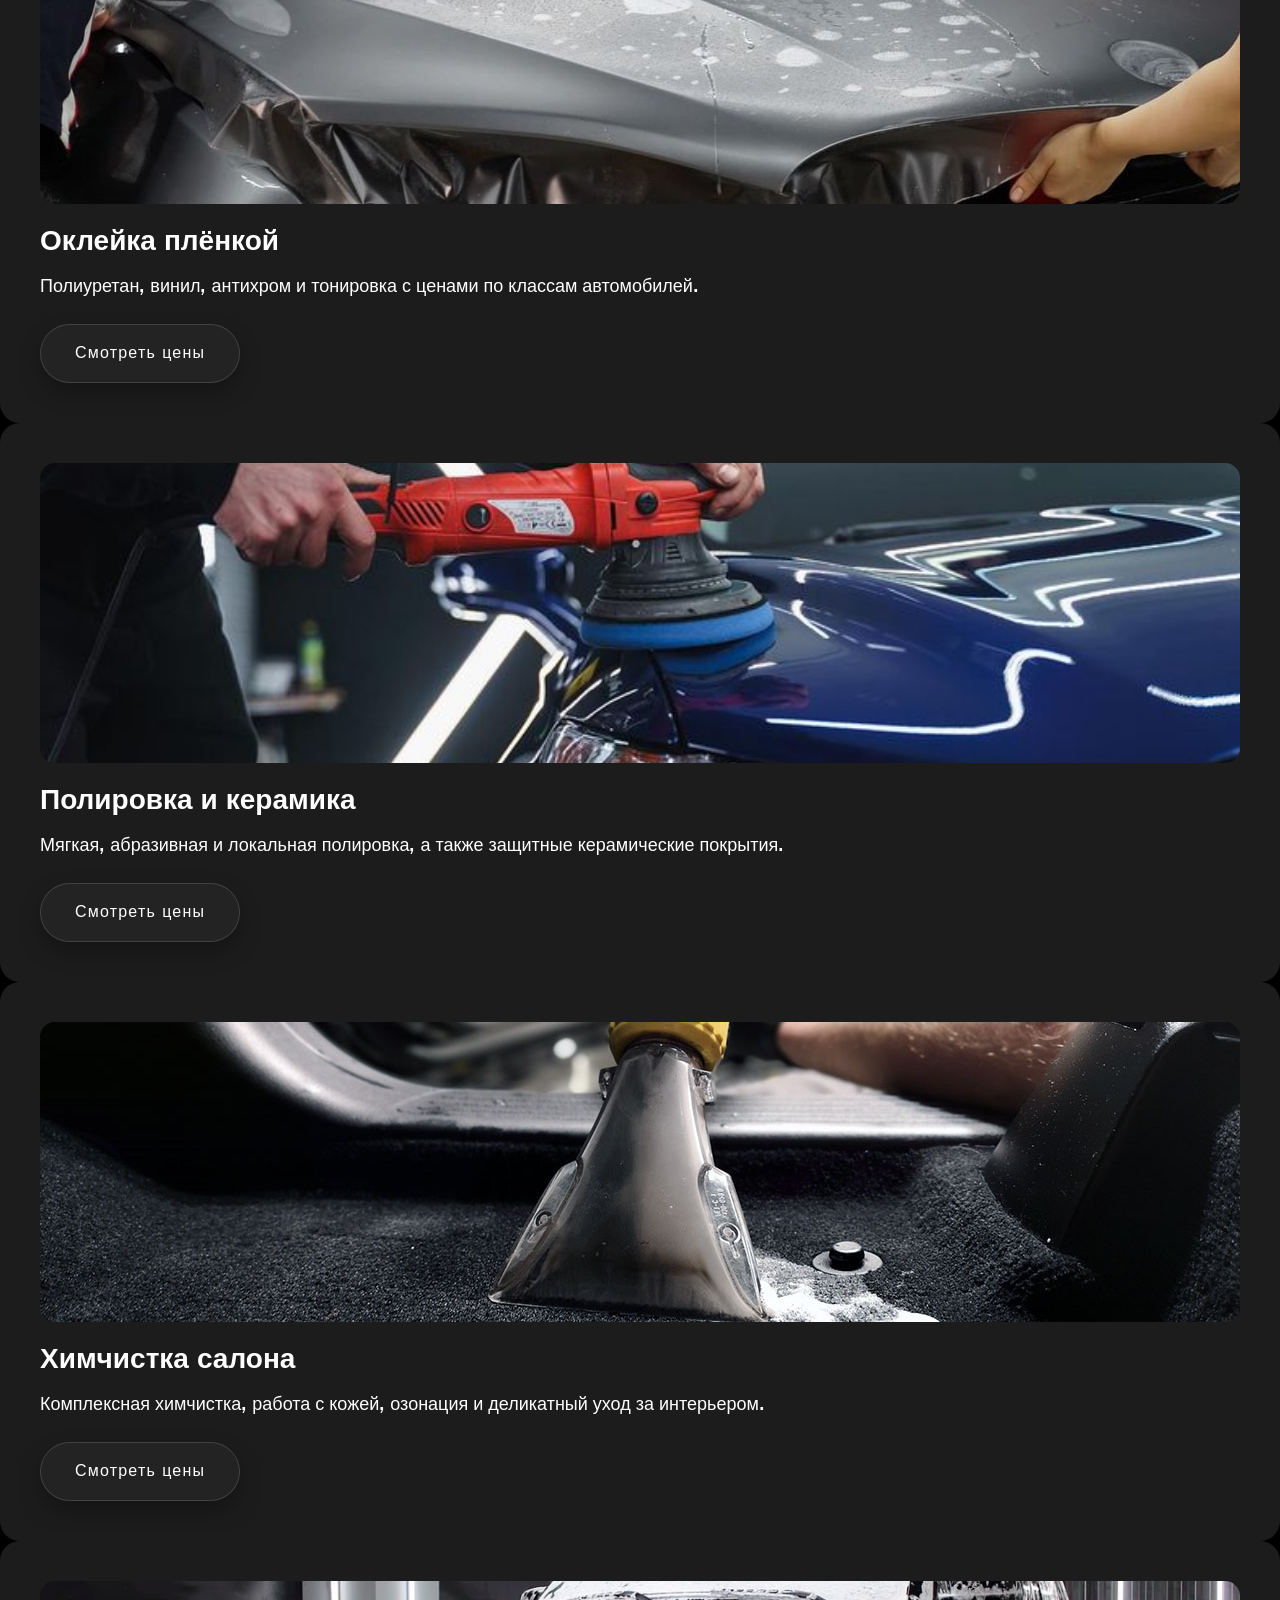
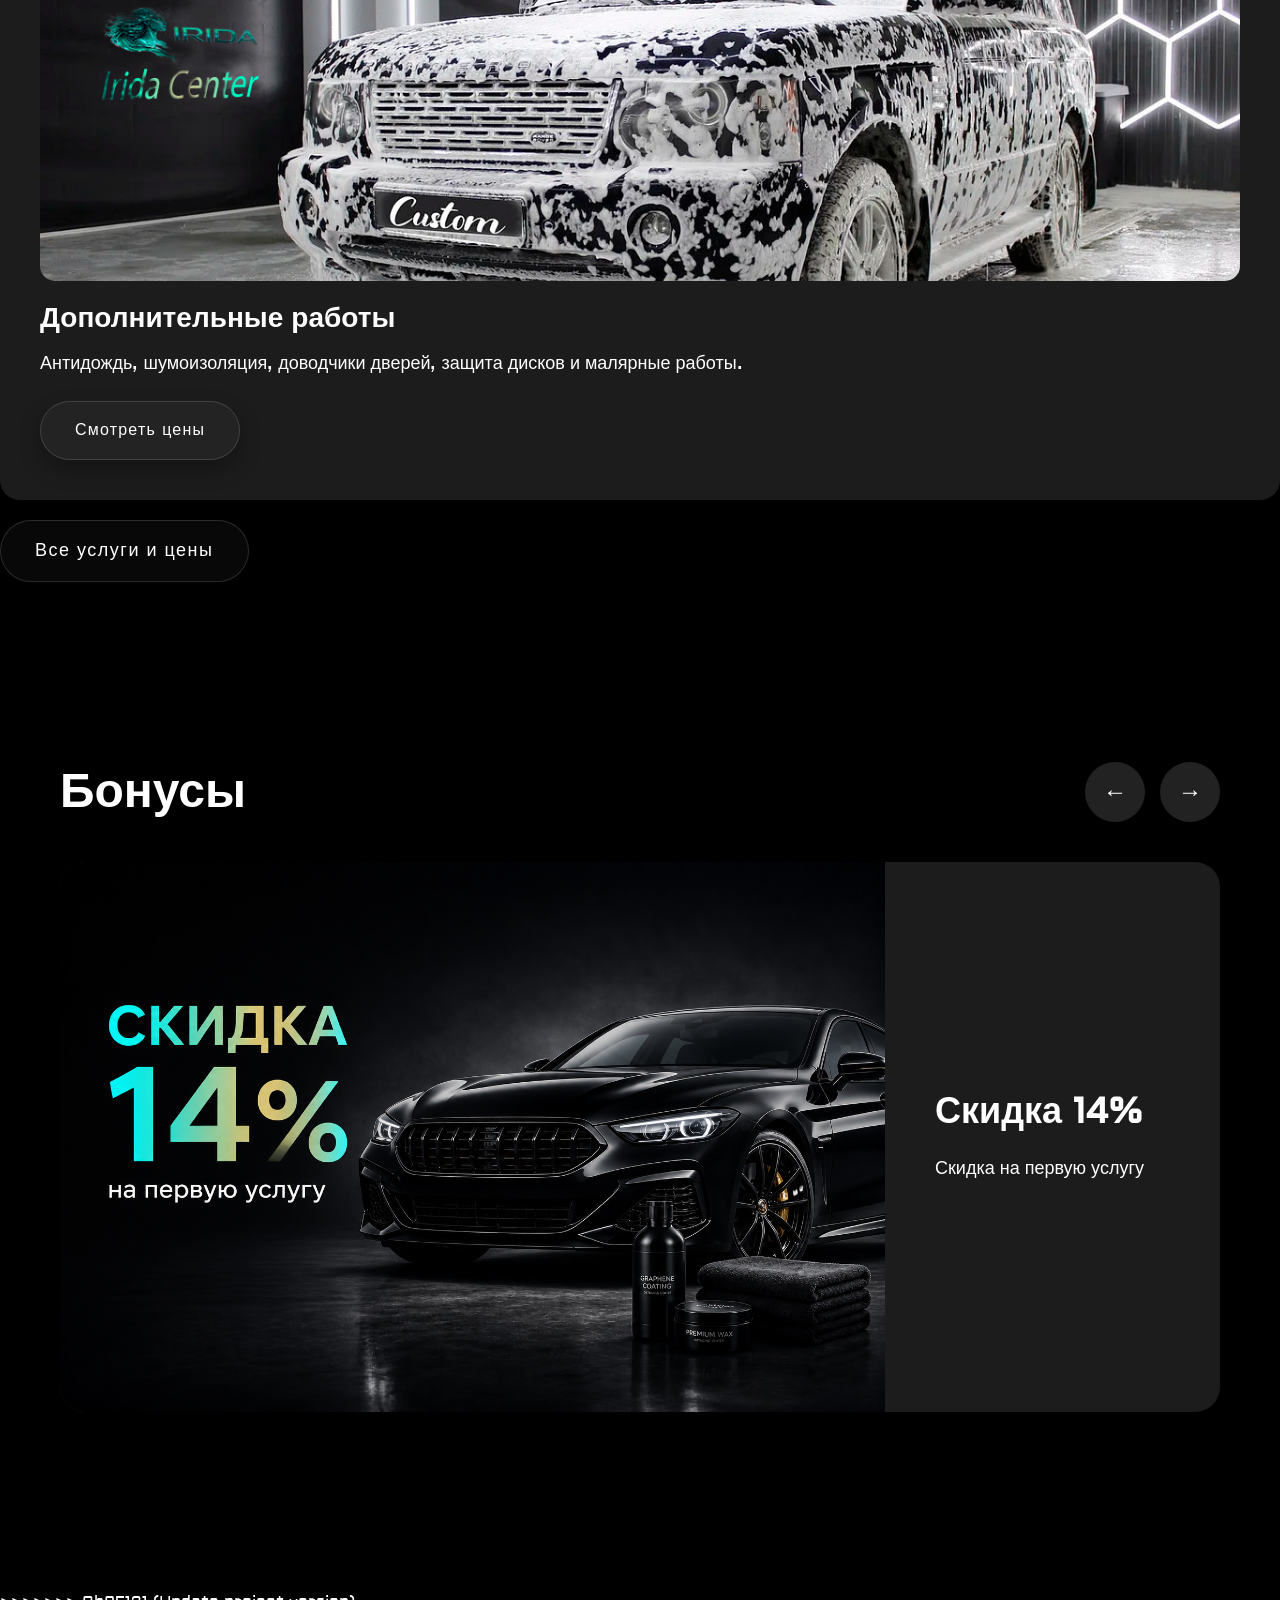
==== commit 37ea86a4: "Update project version" ====
--- a/index.html
+++ b/index.html
@@ -4,6 +4,7 @@
     <meta charset="UTF-8">
     <meta name="viewport" content="width=device-width, initial-scale=1.0">
     <title>Irida Center</title>
+<<<<<<< HEAD
     <link rel="stylesheet" href="css/main.css">
 </head>
 <body>
@@ -99,10 +100,82 @@
         }
     </script>
     <div class="info--center">
+=======
+    <link rel="stylesheet" href="css/common.css">
+</head>
+<body>
+    <div class="wrapper">
+        <div class="Logo">
+            <img src="img/Logo.png" alt="">
+        </div>
+
+
+        <!--Шапка сайта-->
+        <header class="container">
+            <div class="header-right">
+                <nav>
+                    <ul>
+                        <li class="active"><a href="index.html">ГЛАВНАЯ</a></li>
+                        <li><a href="pages/services.html">УСЛУГИ</a></li>
+                        <li><a href="pages/news.html">НОВОСТИ</a></li>
+                        <li><a href="pages/reviews.html">ОТЗЫВЫ</a></li>
+                        <li><a href="pages/profile.html">ПРОФИЛЬ</a></li>
+                        <li><a href="pages/blog.html">БЛОГ</a></li>
+                    </ul>
+                </nav>
+                <button class="phone-copy" type="button" data-copy="+7 (910) 832-04-34">
+                    + 7 (910) 832-04-34
+                </button>
+                <p class="work-time">Ежедневно с 10:00 до 21:00</p>
+            </div>
+        </header>
+
+        <div class="hero container">
+            <h1 class="hero-title">Irida Center</h1>
+            <div class="hero--info">
+                <h1>Детейлинг центр</h1>
+                <p>даем вашему авто</p>
+                <p>почувствовать себя новым</p>
+                <button class="btn">ЗАПИСАТЬСЯ НА УСЛУГИ</button>
+            </div>
+        </div>
+
+        <div class="God">
+            <img src="img/God.jpg" alt="">
+            <div class="god-text">
+                <p>Для нас автомобиль</p>
+                <p>лучший друг</p>
+            </div>
+        </div>
+
+        <section class="garage_img">
+            <div class="garage_text">
+                <p>
+                    Мы понимаем, что ваш автомобиль — это не просто средство передвижения,
+                    а настоящий любимец.
+                </p>
+                <p>
+                    Наша команда обеспечивает полный спектр услуг по уходу за кузовом и
+                    внутренними элементами, гарантируя безупречный результат.
+                </p>
+            </div>
+            <div class="garage_visual">
+                <img src="img/cars.png" alt="Автомобиль в студии детейлинга">
+            </div>
+        </section>
+    </div>
+
+
+
+
+    <!--Карточки услуг-->
+    <div class="info--center" id="services">
+>>>>>>> 0b95131 (Update project version)
         <h1>Наши услуги</h1>
     </div>
 
     <section class="cards">
+<<<<<<< HEAD
     <div class="card">
         <img src="img/Info/BMW-Film.jpg" alt="">
         <h3>Оклейка плёнкой</h3>
@@ -202,4 +275,100 @@
 
 </body>
 
+=======
+        <div class="card">
+            <img src="img/Info/BMW-Film.jpg" alt="Оклейка автомобиля плёнкой">
+            <h3>Оклейка плёнкой</h3>
+            <p>Полиуретан, винил, антихром и тонировка с ценами по классам автомобилей.</p>
+            <a class="card-link" href="pages/services.html#service-price-list">Смотреть цены</a>
+        </div>
+
+        <div class="card">
+            <img src="img/Info/Polishing.jpg" alt="Полировка кузова">
+            <h3>Полировка и керамика</h3>
+            <p>Мягкая, абразивная и локальная полировка, а также защитные керамические покрытия.</p>
+            <a class="card-link" href="pages/services.html#service-price-list">Смотреть цены</a>
+        </div>
+
+        <div class="card">
+            <img src="img/Info/Dry-cleaning.png" alt="Химчистка салона">
+            <h3>Химчистка салона</h3>
+            <p>Комплексная химчистка, работа с кожей, озонация и деликатный уход за интерьером.</p>
+            <a class="card-link" href="pages/services.html#service-price-list">Смотреть цены</a>
+        </div>
+
+        <div class="card">
+            <img src="img/Info/Car-washing.png" alt="Дополнительные услуги">
+            <h3>Дополнительные работы</h3>
+            <p>Антидождь, шумоизоляция, доводчики дверей, защита дисков и малярные работы.</p>
+            <a class="card-link" href="pages/services.html#service-price-list">Смотреть цены</a>
+        </div>
+
+        <div class="bottom-btn">
+            <a class="all-btn" href="pages/services.html#service-price-list">Все услуги и цены</a>
+        </div>
+    </section>
+
+
+
+
+    <!--Бонусы и услуги-->
+    <section class="bonus-container">
+        <div class="bonus-header">
+            <h2>Бонусы</h2>
+
+            <div class="slider-controls">
+                <button class="slider-btn prev-btn" type="button">&larr;</button>
+                <button class="slider-btn next-btn" type="button">&rarr;</button>
+            </div>
+        </div>
+
+        <div class="slider-window">
+            <div class="slider-track">
+                <div class="bonus-card">
+                    <img src="img/Bonus/Sale.png" alt="Скидка 14%">
+
+                    <div class="bonus-text">
+                        <h3>Скидка 14%</h3>
+                        <p>Скидка на первую услугу</p>
+                    </div>
+                </div>
+
+                <div class="bonus-card">
+                    <img src="img/Bonus/Сonsultation.png" alt="Консультация">
+
+                    <div class="bonus-text">
+                        <h3>Консультация</h3>
+                        <p>Бесплатная консультация</p>
+                    </div>
+                </div>
+
+                <div class="bonus-card">
+                    <img src="img/Bonus/Film.jpeg" alt="Подарок при полной оклейке">
+
+                    <div class="bonus-text">
+                        <h3>Подарок</h3>
+                        <p>Если производится полная оклейка авто</p>
+                        <p>- химчистка салона</p>
+                        <p>- нанесение керамики на плёнку</p>
+                        <p>- нанесение гидрофобного покрытия на стекла</p>
+                        <p>Все это бесплатно</p>
+                    </div>
+                </div>
+
+                <div class="bonus-card">
+                    <img src="img/Bonus/handshake.jpg" alt="VIP условия">
+
+                    <div class="bonus-text">
+                        <h3>VIP</h3>
+                        <p>Особые условия обслуживания</p>
+                    </div>
+                </div>
+            </div>
+        </div>
+    </section>
+
+    <script src="js/script.js"></script>
+</body>
+>>>>>>> 0b95131 (Update project version)
 </html>
--- a/css/common.css
+++ b/css/common.css
@@ -0,0 +1,960 @@
+﻿@import url('https://fonts.googleapis.com/css2?family=Days+One&display=swap');
+@import url('https://fonts.googleapis.com/css2?family=Aldrich&family=Days+One&display=swap');
+html {
+    scroll-behavior: smooth;
+}
+
+* {
+    margin: 0;
+    padding: 0;
+}
+
+body {
+    background-color: #000;
+    color: #fff;
+    font-family: 'Aldrich', sans-serif;
+    font-weight: 400;
+}
+
+a {
+    text-decoration: none;
+}
+
+img {
+    display: block;
+    max-width: 100%;
+}
+
+.account-avatar__image[hidden],
+.account-avatar__initials[hidden] {
+    display: none !important;
+}
+
+.container {
+    width: min(1280px, calc(100% - 80px));
+    margin: 0 auto;
+}
+
+.wrapper {
+    position: relative;
+    min-height: 100vh;
+    background-color: #000;
+    overflow: hidden;
+}
+
+.wrapper::before {
+    content: "";
+    position: absolute;
+    top: 0;
+    left: 0;
+    right: 0;
+    height: clamp(540px, 68vw, 860px);
+    z-index: 0;
+    pointer-events: none;
+    background:
+        linear-gradient(180deg, rgba(0, 0, 0, 0.12) 0%, rgba(0, 0, 0, 0.42) 72%, rgba(0, 0, 0, 0.92) 100%),
+        linear-gradient(90deg, rgba(0, 0, 0, 0.65) 0%, rgba(0, 0, 0, 0.18) 28%, rgba(0, 0, 0, 0.18) 72%, rgba(0, 0, 0, 0.7) 100%),
+        url("../img/Ford.png") center -74px / 88% auto no-repeat;
+    -webkit-mask-image: radial-gradient(ellipse 82% 78% at 50% 30%, #000 58%, rgba(0, 0, 0, 0.94) 68%, rgba(0, 0, 0, 0.6) 80%, rgba(0, 0, 0, 0.15) 92%, transparent 100%);
+    mask-image: radial-gradient(ellipse 82% 78% at 50% 30%, #000 58%, rgba(0, 0, 0, 0.94) 68%, rgba(0, 0, 0, 0.6) 80%, rgba(0, 0, 0, 0.15) 92%, transparent 100%);
+    -webkit-mask-repeat: no-repeat;
+    mask-repeat: no-repeat;
+    -webkit-mask-size: 100% 100%;
+    mask-size: 100% 100%;
+}
+
+body.services-page .wrapper::before {
+    background:
+        linear-gradient(180deg, rgba(0, 0, 0, 0.12) 0%, rgba(0, 0, 0, 0.42) 72%, rgba(0, 0, 0, 0.92) 100%),
+        linear-gradient(90deg, rgba(0, 0, 0, 0.65) 0%, rgba(0, 0, 0, 0.18) 28%, rgba(0, 0, 0, 0.18) 72%, rgba(0, 0, 0, 0.7) 100%);
+}
+
+body.news-page .wrapper::before {
+    background:
+        linear-gradient(180deg, rgba(0, 0, 0, 0.12) 0%, rgba(0, 0, 0, 0.42) 72%, rgba(0, 0, 0, 0.92) 100%),
+        linear-gradient(90deg, rgba(0, 0, 0, 0.65) 0%, rgba(0, 0, 0, 0.18) 28%, rgba(0, 0, 0, 0.18) 72%, rgba(0, 0, 0, 0.7) 100%),
+        url("../img/News/Ford-mustang.png") center -104px / 88% auto no-repeat;
+}
+
+body.blog-page .wrapper::before,
+body.profile-page .wrapper::before,
+body.reviews-page .wrapper::before {
+    height: clamp(500px, 58vw, 760px);
+    background:
+        radial-gradient(circle at 16% 14%, rgba(0, 255, 226, 0.18) 0%, rgba(0, 255, 226, 0.06) 20%, transparent 42%),
+        radial-gradient(circle at 82% 4%, rgba(234, 196, 110, 0.18) 0%, rgba(234, 196, 110, 0.06) 20%, transparent 40%),
+        linear-gradient(180deg, rgba(5, 10, 12, 0.18) 0%, rgba(5, 8, 10, 0.56) 64%, rgba(5, 8, 10, 0.96) 100%),
+        linear-gradient(115deg, rgba(6, 18, 20, 0.92) 0%, rgba(8, 9, 10, 0.98) 100%);
+}
+
+.wrapper > * {
+    position: relative;
+    z-index: 1;
+}
+
+header {
+    position: absolute;
+    top: 28px;
+    left: 50%;
+    z-index: 2;
+    width: min(1280px, calc(100% - 80px));
+    transform: translateX(-50%);
+    display: flex;
+    justify-content: flex-end;
+    margin-top: 0;
+    padding: 0;
+}
+
+.header-right {
+    display: flex;
+    flex-direction: column;
+    align-items: flex-end;
+    gap: 12px;
+    width: fit-content;
+    max-width: min(100%, 820px);
+    margin-left: auto;
+    padding-right: 14px;
+}
+
+nav {
+    width: auto;
+    display: flex;
+    justify-content: flex-end;
+}
+
+nav ul {
+    display: flex;
+    list-style: none;
+    gap: 24px;
+    justify-content: flex-end;
+}
+
+nav ul li:nth-child(4) {
+    order: 5;
+}
+
+nav ul li:nth-child(5) {
+    order: 6;
+}
+
+nav ul li:nth-child(6) {
+    order: 4;
+}
+
+nav a {
+    position: relative;
+    display: inline-block;
+    color: #ffffff;
+    padding: 0 6px 8px 0;
+    font-family: 'Aldrich', sans-serif;
+    font-size: 18px;
+    font-weight: 400;
+    line-height: 1;
+    letter-spacing: 1px;
+    transition: transform 0.3s ease;
+}
+
+nav a::after {
+    content: "";
+    position: absolute;
+    left: 0;
+    bottom: 0;
+    width: calc(100% - 6px);
+    height: 3px;
+    border-radius: 999px;
+    background: linear-gradient(90deg, #00FFE2 0%, #CDC58D 55%, #00FFE2 100%);
+    opacity: 0;
+    transform: scaleX(0);
+    transform-origin: left center;
+    transition: transform 0.3s ease, opacity 0.3s ease;
+}
+
+nav a:hover,
+nav a:focus-visible,
+nav .active a {
+    background: linear-gradient(90deg, #00FFE2 0%, #CDC58D 55%, #00FFE2 100%);
+    background-clip: text;
+    -webkit-background-clip: text;
+    -webkit-text-fill-color: transparent;
+    transform: translateY(-2px);
+}
+
+nav a:hover::after,
+nav a:focus-visible::after,
+nav .active a::after {
+    opacity: 1;
+    transform: scaleX(1);
+}
+
+.phone-copy {
+    align-self: flex-end;
+    position: relative;
+    border: 0;
+    padding: 0 0 8px;
+    background: transparent;
+    color: rgba(255, 255, 255, 0.88);
+    font-family: 'Aldrich', sans-serif;
+    font-size: 18px;
+    letter-spacing: 1px;
+    white-space: nowrap;
+    cursor: pointer;
+    transition: transform 0.25s ease;
+}
+
+.phone-copy::after {
+    content: "";
+    position: absolute;
+    left: 0;
+    right: 0;
+    bottom: 0;
+    height: 3px;
+    border-radius: 999px;
+    background: linear-gradient(90deg, #00FFE2 0%, #CDC58D 55%, #00FFE2 100%);
+    opacity: 0.65;
+    transform: scaleX(0.7);
+    transform-origin: right center;
+    transition: transform 0.25s ease, opacity 0.25s ease;
+}
+
+.phone-copy:hover,
+.phone-copy:focus-visible,
+.phone-copy.copied {
+    background: linear-gradient(90deg, #00FFE2 0%, #CDC58D 55%, #00FFE2 100%);
+    background-clip: text;
+    -webkit-background-clip: text;
+    -webkit-text-fill-color: transparent;
+    transform: translateY(-2px);
+}
+
+.phone-copy:hover::after,
+.phone-copy:focus-visible::after,
+.phone-copy.copied::after {
+    opacity: 1;
+    transform: scaleX(1);
+}
+
+.work-time {
+    align-self: flex-end;
+    color: rgba(255, 255, 255, 0.72);
+    font-size: 14px;
+    font-weight: 400;
+    letter-spacing: 0.8px;
+}
+
+
+.hero{
+    color: white;
+    width: min(1280px, calc(100% - 80px));
+    min-height: clamp(560px, 70vw, 790px);
+    margin: 0 auto;
+    padding-top: clamp(170px, 18vw, 220px);
+    padding-bottom: clamp(90px, 10vw, 140px);
+    box-sizing: border-box;
+    display: grid;
+    grid-template-columns: minmax(340px, 560px) minmax(0, 1fr);
+    grid-template-areas:
+        "title title"
+        "info .";
+    align-content: start;
+    column-gap: clamp(24px, 5vw, 96px);
+    row-gap: clamp(36px, 6vw, 96px);
+    font-size: 30px;
+}
+
+.hero-title {
+    font-family: 'Aldrich', sans-serif;
+    grid-area: title;
+    width: 100%;
+    margin: 0;
+    justify-self: center;
+    text-align: center;
+    font-size: clamp(72px, 10vw, 140px);
+    line-height: 0.9;
+    letter-spacing: 6px;
+    background: linear-gradient(90deg, #00FFE2 0%, #CDC58D 55%, #00FFE2 100%);
+    -webkit-background-clip: text;
+    -webkit-text-fill-color: transparent;
+}
+
+.hero--info {
+    grid-area: info;
+    max-width: 560px;
+    margin: 0;
+    align-self: start;
+}
+
+.hero--info h1 {
+    font-size: clamp(34px, 4vw, 56px);
+    line-height: 1.02;
+    margin-bottom: 14px;
+}
+
+.hero--info p {
+    font-size: clamp(18px, 2.2vw, 30px);
+    line-height: 1.3;
+}
+
+.hero--info p + p {
+    margin-top: 6px;
+}
+
+.btn {
+    position: relative;
+    display: inline-flex;
+    align-items: center;
+    justify-content: center;
+    margin-top: 28px;
+    padding: 18px 34px;
+    border: 1px solid rgba(255, 255, 255, 0.14);
+    border-radius: 999px;
+    background: rgba(255, 255, 255, 0.03);
+    color: #ffffff;
+    font-family: 'Aldrich', sans-serif;
+    font-size: 18px;
+    letter-spacing: 1.5px;
+    cursor: pointer;
+    overflow: hidden;
+    box-shadow:
+        0 10px 22px rgba(0, 0, 0, 0.28);
+    transition:
+        transform 0.25s ease,
+        box-shadow 0.25s ease,
+        background-color 0.25s ease;
+}
+
+.btn::after {
+    content: "";
+    position: absolute;
+    left: 28px;
+    right: 28px;
+    bottom: 10px;
+    height: 3px;
+    border-radius: 999px;
+    background: linear-gradient(90deg, #00FFE2 0%, #CDC58D 55%, #00FFE2 100%);
+    opacity: 0;
+    transform: scaleX(0);
+    transform-origin: left center;
+    transition: transform 0.25s ease, opacity 0.25s ease;
+}
+
+.btn:hover,
+.btn:focus-visible {
+    transform: translateY(-3px);
+    background: rgba(255, 255, 255, 0.05);
+    background-image: linear-gradient(90deg, #00FFE2 0%, #CDC58D 55%, #00FFE2 100%);
+    background-clip: text;
+    -webkit-background-clip: text;
+    -webkit-text-fill-color: transparent;
+    box-shadow:
+        0 14px 28px rgba(0, 0, 0, 0.36);
+}
+
+.btn:hover::after,
+.btn:focus-visible::after {
+    opacity: 1;
+    transform: scaleX(1);
+}
+
+.btn:active {
+    transform: translateY(-1px);
+}
+
+.garage_img{
+    display: flex;
+    justify-content: space-between;
+    align-items: center;
+    gap: 40px;
+    width: 100%;
+    padding: 60px 50px 0 50px;
+    box-sizing: border-box;
+}
+
+.garage_text {
+    max-width: 620px;
+    color: #ffffff;
+    font-size: 30px;
+    line-height: 1.4;
+}
+
+.garage_text p + p {
+    margin-top: 18px;
+}
+
+.garage_visual {
+    display: flex;
+    justify-content: flex-end;
+    flex: 0 0 auto;
+}
+
+.garage_visual img {
+    width: min(520px, 38vw);
+    height: auto;
+}
+
+.Logo {
+    position: absolute;
+    left: 40px;
+    z-index: 2;
+    width: clamp(120px, 14vw, 220px);
+}
+
+.God {
+    position: relative;
+    margin-top: 20px;
+}
+
+.God img {
+    width: 100%;
+    height: auto;
+}
+
+.god-text {
+    position: absolute;
+    top: 12%;
+    right: clamp(24px, 4vw, 70px);
+    z-index: 2;
+    text-align: right;
+    color: #ffffff;
+    letter-spacing: 1px;
+    text-shadow: 0 10px 35px rgba(0, 0, 0, 0.7);
+}
+
+.god-text p {
+    font-size: clamp(34px, 4vw, 56px);
+    font-weight: 700;
+    line-height: 1;
+}
+
+@media (max-width: 1024px) {
+    .container,
+    header,
+    .hero {
+        width: min(1280px, calc(100% - 60px));
+    }
+
+    .garage_text {
+        font-size: 24px;
+    }
+
+    .garage_visual img {
+        width: min(460px, 40vw);
+    }
+}
+
+@media (max-width: 820px) {
+    .container,
+    header,
+    .hero {
+        width: calc(100% - 40px);
+    }
+
+    .wrapper::before {
+        height: 560px;
+        background:
+            linear-gradient(180deg, rgba(0, 0, 0, 0.14) 0%, rgba(0, 0, 0, 0.48) 72%, rgba(0, 0, 0, 0.96) 100%),
+            linear-gradient(90deg, rgba(0, 0, 0, 0.72) 0%, rgba(0, 0, 0, 0.28) 28%, rgba(0, 0, 0, 0.28) 72%, rgba(0, 0, 0, 0.76) 100%),
+            url("../img/Ford.png") center 10px / 128% auto no-repeat;
+    }
+
+    body.services-page .wrapper::before {
+        background:
+            linear-gradient(180deg, rgba(0, 0, 0, 0.14) 0%, rgba(0, 0, 0, 0.48) 72%, rgba(0, 0, 0, 0.96) 100%),
+            linear-gradient(90deg, rgba(0, 0, 0, 0.72) 0%, rgba(0, 0, 0, 0.28) 28%, rgba(0, 0, 0, 0.28) 72%, rgba(0, 0, 0, 0.76) 100%);
+    }
+
+    body.news-page .wrapper::before {
+        background:
+            linear-gradient(180deg, rgba(0, 0, 0, 0.14) 0%, rgba(0, 0, 0, 0.48) 72%, rgba(0, 0, 0, 0.96) 100%),
+            linear-gradient(90deg, rgba(0, 0, 0, 0.72) 0%, rgba(0, 0, 0, 0.28) 28%, rgba(0, 0, 0, 0.28) 72%, rgba(0, 0, 0, 0.76) 100%),
+            url("../img/News/Ford-mustang.png") center -20px / 128% auto no-repeat;
+    }
+
+    .Logo {
+        top: 10px;
+        left: 20px;
+        width: 140px;
+    }
+
+    header {
+        top: 24px;
+    }
+
+    nav ul {
+        flex-wrap: wrap;
+        gap: 12px 16px;
+        justify-content: flex-end;
+    }
+
+    nav a,
+    .phone-copy {
+        font-size: 14px;
+    }
+
+    .header-right {
+        width: min(100%, 420px);
+    }
+
+    .hero {
+        min-height: 500px;
+        padding-top: 150px;
+        padding-bottom: 70px;
+        grid-template-columns: minmax(0, 1fr);
+        grid-template-areas:
+            "title"
+            "info";
+        row-gap: 24px;
+        font-size: 20px;
+    }
+
+    .hero-title {
+        font-size: clamp(44px, 12vw, 82px);
+        letter-spacing: 3px;
+    }
+
+    .hero--info {
+        max-width: min(100%, 520px);
+    }
+
+    .btn {
+        font-size: 16px;
+        padding: 16px 28px;
+    }
+
+    .God {
+        margin-top: 10px;
+    }
+
+    .god-text {
+        top: 10%;
+        right: 20px;
+        font-size: clamp(18px, 5vw, 32px);
+    }
+
+    .garage_img{
+        flex-direction: column;
+        align-items: flex-start;
+        gap: 28px;
+        padding: 50px 20px 0 20px;
+    }
+
+    .garage_text {
+        max-width: 100%;
+        font-size: 20px;
+    }
+
+    .garage_visual {
+        width: 100%;
+        justify-content: center;
+    }
+
+    .garage_visual img {
+        width: min(420px, 100%);
+    }
+}
+
+@media (max-width: 480px) {
+    .wrapper::before {
+        height: 460px;
+        background:
+            linear-gradient(180deg, rgba(0, 0, 0, 0.16) 0%, rgba(0, 0, 0, 0.52) 72%, rgba(0, 0, 0, 0.98) 100%),
+            linear-gradient(90deg, rgba(0, 0, 0, 0.76) 0%, rgba(0, 0, 0, 0.34) 28%, rgba(0, 0, 0, 0.34) 72%, rgba(0, 0, 0, 0.8) 100%),
+            url("../img/Ford.png") center 24px / 165% auto no-repeat;
+    }
+
+    body.services-page .wrapper::before {
+        background:
+            linear-gradient(180deg, rgba(0, 0, 0, 0.16) 0%, rgba(0, 0, 0, 0.52) 72%, rgba(0, 0, 0, 0.98) 100%),
+            linear-gradient(90deg, rgba(0, 0, 0, 0.76) 0%, rgba(0, 0, 0, 0.34) 28%, rgba(0, 0, 0, 0.34) 72%, rgba(0, 0, 0, 0.8) 100%);
+    }
+
+    body.news-page .wrapper::before {
+        background:
+            linear-gradient(180deg, rgba(0, 0, 0, 0.16) 0%, rgba(0, 0, 0, 0.52) 72%, rgba(0, 0, 0, 0.98) 100%),
+            linear-gradient(90deg, rgba(0, 0, 0, 0.76) 0%, rgba(0, 0, 0, 0.34) 28%, rgba(0, 0, 0, 0.34) 72%, rgba(0, 0, 0, 0.8) 100%),
+            url("../img/News/Ford-mustang.png") center -6px / 165% auto no-repeat;
+    }
+
+    .Logo {
+        width: 118px;
+    }
+
+    nav ul {
+        gap: 10px 12px;
+    }
+
+    nav a,
+    .phone-copy {
+        font-size: 12px;
+        letter-spacing: 0.5px;
+    }
+
+    .header-right {
+        width: min(100%, 300px);
+        gap: 10px;
+    }
+
+    .hero {
+        padding-top: 135px;
+        min-height: 440px;
+        row-gap: 20px;
+    }
+
+    .hero-title {
+        font-size: clamp(36px, 14vw, 58px);
+        letter-spacing: 2px;
+    }
+
+    .btn {
+        width: 100%;
+        max-width: 320px;
+        font-size: 14px;
+    }
+
+    .garage_text {
+        font-size: 18px;
+    }
+}
+
+.info--center h1{
+    display: flex;
+    justify-content: center;
+    align-items: center;
+    min-height: 18vh;
+    padding: 0 20px;
+    text-align: center;
+    font-size: clamp(40px, 6vw, 70px);
+}
+
+.cards {
+    display: grid;
+    grid-template-columns: repeat(2, 1fr);
+    gap: 60px;
+    max-width: 1800px; 
+    margin: 12px auto 120px;
+    padding: 80px;     
+}
+
+.card {
+    background: #1c1c1c;
+    border-radius: 20px;
+    padding: 40px;     
+    transition: all 0.3s ease; 
+}
+
+.card:hover {
+    transform: translateY(-10px) scale(1.03); 
+    box-shadow: 0 20px 40px rgba(0, 0, 0, 0.5); 
+}
+
+.card img {
+    width: 100%;
+    height: 300px;     
+    object-fit: cover;
+    border-radius: 15px;
+    transition: 0.3s;
+}
+
+.card:hover img {
+    transform: scale(1.05); 
+}
+
+.card h3 {
+    font-size: 28px;
+    margin-top: 20px;
+}
+
+.card p {
+    font-size: 18px;
+    margin: 15px 0 25px;
+}
+
+.card button,
+.card-link {
+    position: relative;
+    display: inline-flex;
+    align-items: center;
+    justify-content: center;
+    padding: 18px 34px;
+    border: 1px solid rgba(255, 255, 255, 0.14);
+    border-radius: 999px;
+    background: rgba(255, 255, 255, 0.03);
+    color: #ffffff;
+    font-family: 'Aldrich', sans-serif;
+    font-size: 16px;
+    letter-spacing: 1.2px;
+    cursor: pointer;
+    overflow: hidden;
+    box-shadow: 0 10px 22px rgba(0, 0, 0, 0.28);
+    transition:
+        transform 0.25s ease,
+        box-shadow 0.25s ease,
+        background-color 0.25s ease;
+}
+
+.card button::after,
+.card-link::after,
+.all-btn::after {
+    content: "";
+    position: absolute;
+    left: 28px;
+    right: 28px;
+    bottom: 10px;
+    height: 3px;
+    border-radius: 999px;
+    background: linear-gradient(90deg, #00FFE2 0%, #CDC58D 55%, #00FFE2 100%);
+    opacity: 0;
+    transform: scaleX(0);
+    transform-origin: left center;
+    transition: transform 0.25s ease, opacity 0.25s ease;
+}
+
+.bottom-btn {
+    grid-column: 1 / -1; 
+    display: flex;
+    justify-content: flex-start; 
+    margin-top: 20px;
+}
+
+.all-btn {
+    position: relative;
+    display: inline-flex;
+    align-items: center;
+    justify-content: center;
+    padding: 18px 34px;
+    border: 1px solid rgba(255, 255, 255, 0.14);
+    border-radius: 999px;
+    background: rgba(255, 255, 255, 0.03);
+    color: #ffffff;
+    font-family: 'Aldrich', sans-serif;
+    font-size: 18px;
+    letter-spacing: 1.5px;
+    cursor: pointer;
+    overflow: hidden;
+    box-shadow: 0 10px 22px rgba(0, 0, 0, 0.28);
+    transition:
+        transform 0.25s ease,
+        box-shadow 0.25s ease,
+        background-color 0.25s ease;
+}
+
+.card button:hover,
+.card button:focus-visible,
+.card-link:hover,
+.card-link:focus-visible,
+.all-btn:hover,
+.all-btn:focus-visible {
+    transform: translateY(-3px);
+    background: rgba(255, 255, 255, 0.05);
+    background-image: linear-gradient(90deg, #00FFE2 0%, #CDC58D 55%, #00FFE2 100%);
+    background-clip: text;
+    -webkit-background-clip: text;
+    -webkit-text-fill-color: transparent;
+    box-shadow: 0 14px 28px rgba(0, 0, 0, 0.36);
+}
+
+.card button:hover::after,
+.card button:focus-visible::after,
+.card-link:hover::after,
+.card-link:focus-visible::after,
+.all-btn:hover::after,
+.all-btn:focus-visible::after {
+    opacity: 1;
+    transform: scaleX(1);
+}
+
+.card button:active,
+.card-link:active,
+.all-btn:active {
+    transform: translateY(-1px);
+}
+
+/* Бонусы на главной странице */
+.bonus-container {
+    max-width: 1600px;
+    margin: 120px auto;
+    padding: 60px;
+    border-radius: 30px;
+}
+
+.bonus-header {
+    display: flex;
+    justify-content: space-between;
+    align-items: center;
+    margin-bottom: 40px;
+}
+
+.bonus-header h2 {
+    font-size: 48px;
+    color: white;
+}
+
+.slider-controls {
+    display: flex;
+    gap: 15px;
+}
+
+.slider-window {
+    overflow: hidden;
+    width: 100%;
+}
+
+.slider-track {
+    display: flex;
+    transition: transform 0.5s ease;
+}
+
+.bonus-card {
+    min-width: 100%;
+    height: 550px;
+    display: flex;
+    border-radius: 25px;
+    overflow: hidden;
+    background: #1c1c1c;
+}
+
+.bonus-card img {
+    width: 75%;
+    height: 100%;
+    object-fit: cover;
+}
+
+.bonus-text {
+    width: 25%;
+    padding: 50px;
+    display: flex;
+    flex-direction: column;
+    justify-content: center;
+    color: white;
+}
+
+.bonus-text h3 {
+    font-size: 36px;
+    margin-bottom: 20px;
+}
+
+.bonus-text p {
+    font-size: 18px;
+    line-height: 1.6;
+}
+
+.slider-btn {
+    position: relative;
+    width: 60px;
+    height: 60px;
+    border-radius: 50%;
+    border: none;
+    background: #222;
+    color: white;
+    font-size: 24px;
+    cursor: pointer;
+    transition: 0.3s ease;
+}
+
+.slider-btn:hover,
+.slider-btn:focus-visible {
+    transform: translateY(-3px);
+    background: rgba(255, 255, 255, 0.05);
+    background-image: linear-gradient(90deg, #00FFE2 0%, #CDC58D 55%, #00FFE2 100%);
+    background-clip: text;
+    -webkit-background-clip: text;
+    -webkit-text-fill-color: transparent;
+    box-shadow: 0 14px 28px rgba(0, 0, 0, 0.36);
+}
+
+.slider-btn::after {
+    content: "";
+    position: absolute;
+    left: 14px;
+    right: 14px;
+    bottom: 10px;
+    height: 3px;
+    border-radius: 999px;
+    background: linear-gradient(90deg, #00FFE2 0%, #CDC58D 55%, #00FFE2 100%);
+    opacity: 0;
+    transform-origin: left center;
+    transition: transform 0.25s ease, opacity 0.25s ease;
+}
+
+.slider-btn:hover::after,
+.slider-btn:focus-visible::after {
+    opacity: 1;
+    transform: scaleX(1);
+}
+
+.slider-btn:active {
+    transform: translateY(-1px);
+}
+
+@media (max-width: 1100px) {
+    .cards {
+        gap: 34px;
+        margin: 90px auto;
+        padding: 0 30px;
+    }
+
+    .card {
+        padding: 30px;
+    }
+}
+
+@media (max-width: 820px) {
+    .info--center h1 {
+        min-height: 120px;
+    }
+
+    .cards {
+        grid-template-columns: 1fr;
+        gap: 24px;
+        margin: 60px auto 70px;
+        padding: 0 20px;
+    }
+
+    .card img {
+        height: 240px;
+    }
+
+    .bottom-btn {
+        margin-top: 8px;
+    }
+
+    .bonus-container {
+        margin: 80px auto;
+        padding: 20px;
+    }
+
+    .bonus-header {
+        gap: 20px;
+        align-items: flex-start;
+        flex-direction: column;
+    }
+
+    .bonus-header h2 {
+        font-size: 36px;
+    }
+
+    .bonus-card {
+        height: auto;
+        flex-direction: column;
+    }
+
+    .bonus-card img,
+    .bonus-text {
+        width: 100%;
+    }
+
+    .bonus-card img {
+        height: 260px;
+    }
+
+    .bonus-text {
+        padding: 28px 22px;
+    }
+}
+
+@media (max-width: 640px) {
+    .card {
+        padding-left: 18px;
+        padding-right: 18px;
+    }
+}
+
